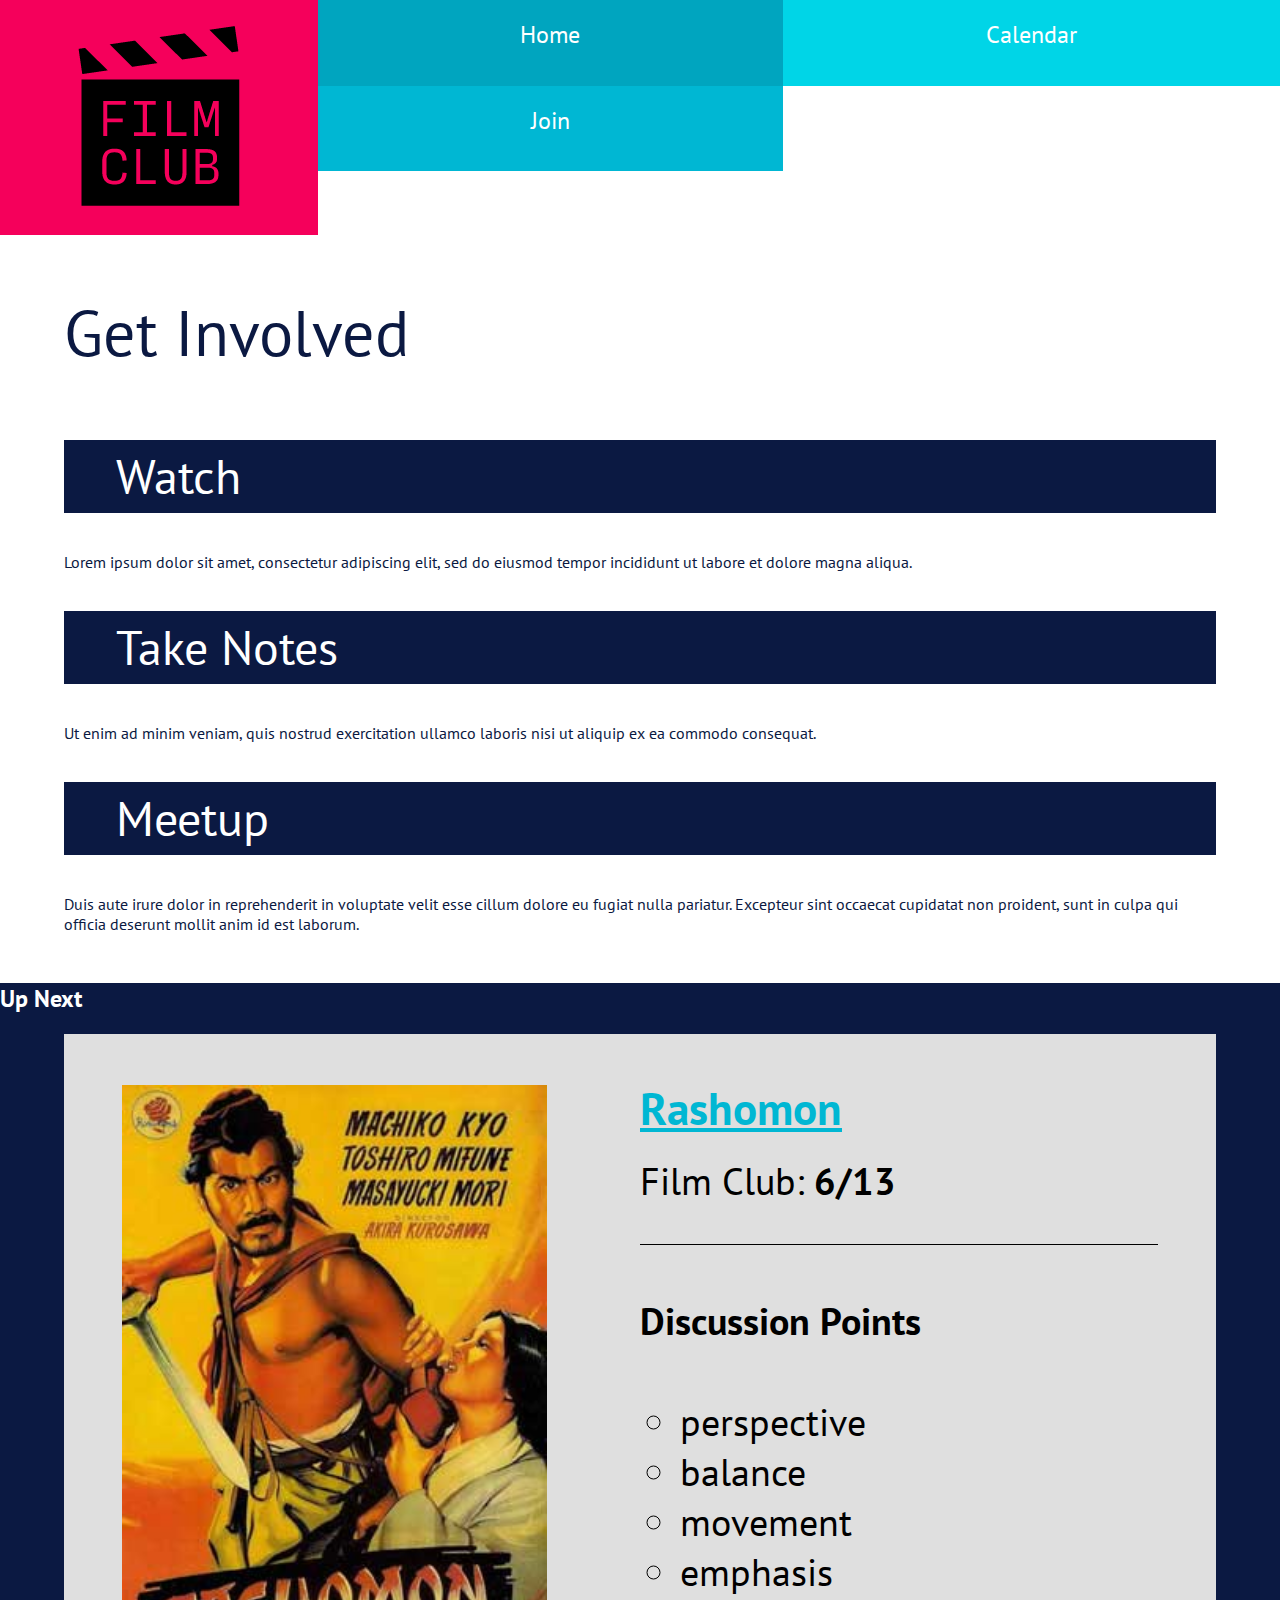
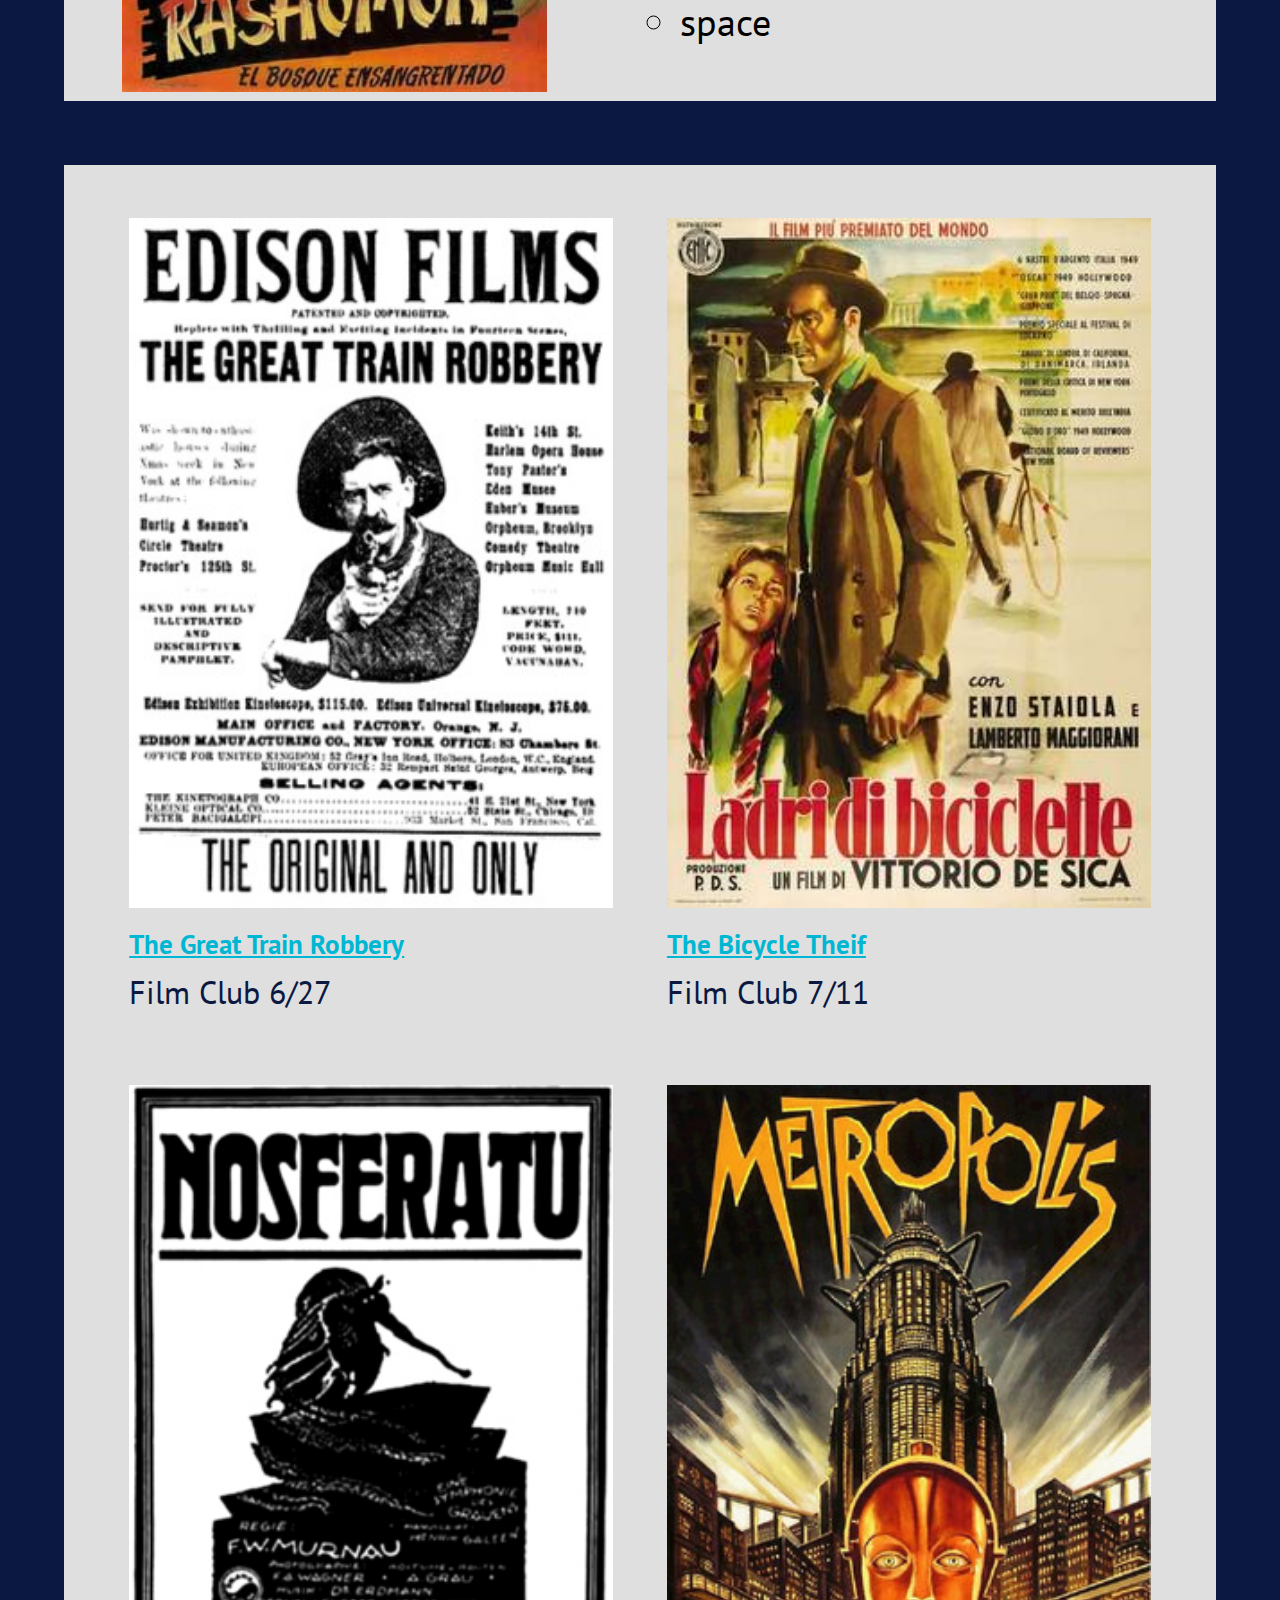
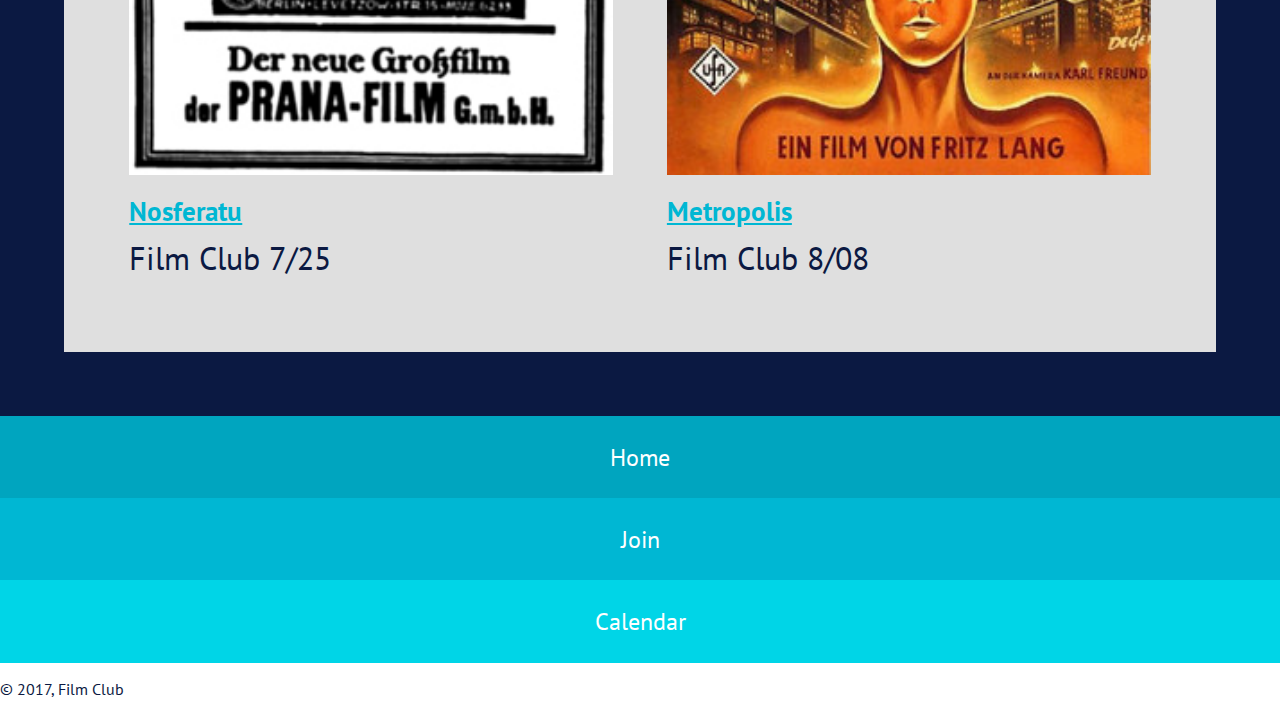
==== index.html @ 05b3afa8 "Mobile home page html and style" ====
<!DOCTYPE html>
<html>
<head>
  <link rel="stylesheet" href="css/main.css">
  <link href="https://fonts.googleapis.com/css?family=PT+Sans:400,700" rel="stylesheet">
  <meta charset="utf-8">
  <title>Film Club</title>
</head>

<body>
  <nav class="nav-bar-top">
    <div class="logo">
      <img src="images/filmclub.png" alt="film club logo">
    </div>
    <div class="nav-bar-links">
      <div class="nav-bar-links-home">
        <a href="index.html">Home</a>
      </div>
      <div class="nav-bar-links-calendar">
        <a href="join/index.html">Join</a>
      </div>
      <div class="nav-bar-links-join">
        <a href="calendar/index.html">Calendar</a>
      </div>
    </div>
  </nav>
  <article class="main-info">
    <h1>Get Involved</h1>
    <div class="sub-header">
      <h2>Watch</h2>
    </div>
    <div class="sub-header-info">
      <p>Lorem ipsum dolor sit amet, consectetur adipiscing elit, sed do eiusmod tempor incididunt ut labore et dolore magna aliqua.</p>
    </div>
    <div class="sub-header">
      <h2>Take Notes</h2>
    </div>
    <div class="sub-header-info">
      <p>Ut enim ad minim veniam, quis nostrud exercitation ullamco laboris nisi ut aliquip ex ea commodo consequat.</p>
    </div>
    <div class="sub-header">
      <h2>Meetup</h2>
    </div>
    <div class="sub-header-info">
      <p>Duis aute irure dolor in reprehenderit in voluptate velit esse cillum dolore eu fugiat nulla pariatur. Excepteur sint occaecat cupidatat non proident, sunt in culpa qui officia deserunt mollit anim id est laborum.</p>
    </div>
  </article>
  <div class="bottom-body">
    <h2>Up Next</h2>
    <div class="film-preview">
      <div class="film-preview-next">
        <div class="film-preview-next-poster">
          <img src="images/rashomon-poster.jpg" alt="Rashomon Poster">
        </div>
        <div class="film-preview-next-info">
          <div class="film-preview-next-link">
            <a href="https://www.youtube.com/watch?v=7QTrx3YNz7A&t=8s"><h3>Rashomon</h3></a>
          </div>
          <div class="film-preview-next-date">
            <p>Film Club: <b>6/13</b></p>
          </div>
          <div class="film-preview-next-discussion">
            <h4>Discussion Points</h4>
            <ul class="film-preview-next-list">
              <li>perspective</li>
              <li>balance</li>
              <li>movement</li>
              <li>emphasis</li>
              <li>space</li>
            </ul>
          </div>
        </div>
      </div>
    </div>
    <div class="film-lineup">
      <div class="film-lineup-train">
        <div class="film-lineup-train-poster">
          <img src="images/great-train-poster.jpg" alt="The Great Train Robber Poster">
        </div>
        <div class="film-lineup-train-preview">
          <a href="https://www.youtube.com/watch?v=zuto7qWrplc"><h5>The Great Train Robbery</h5></a>
        </div>
        <div class="film-lineup-train-date">
          <p>Film Club <b>6/27</b></p>
        </div>
      </div>

      <div class="film-lineup-bicycle">
        <div class="film-lineup-bicycle-poster">
          <img src="images/bicycle-thief-poster.jpg" alt="The Bicycle Thief Poster">
        </div>
        <div class="film-lineup-bicycle-preview">
          <a href="https://www.youtube.com/watch?v=H3jnzXX9mXs"><h5>The Bicycle Theif</h5></a>
        </div>
        <div class="film-lineup-bicycle-date">
          <p>Film Club <b>7/11</b></p>
        </div>
      </div>

      <div class="film-lineup-nos">
        <div class="film-lineup-nos-poster">
          <img src="images/nosferatu-poster.jpg" alt="Nosferatu Poster">
        </div>
        <div class="film-lineup-nos-preview">
          <a href="https://www.youtube.com/watch?v=FC6jFoYm3xs"><h5>Nosferatu</h5></a>
        </div>
        <div class="film-lineup-nos-date">
          <p>Film Club <b>7/25</b></p>
        </div>
      </div>

      <div class="film-lineup-metro">
        <div class="film-lineup-metro-poster">
          <img src="images/metropolis-poster.jpg" alt="Metropolis Poster">
        </div>
        <div class="film-lineup-metro-preview">
          <a href="https://www.youtube.com/watch?v=Q0NzALRJifI"><h5>Metropolis</h5></a>
        </div>
        <div class="film-lineup-metro-date">
          <p>Film Club <b>8/08</b></p>
        </div>

      </div>
    </div>

    <nav class="nav-bar-bot">
    <div class="nav-bar-links">
      <div class="nav-bar-links-home">
        <a href="index.html">Home</a>
      </div>
      <div class="nav-bar-links-calendar">
        <a href="join/index.html">Join</a>
      </div>
      <div class="nav-bar-links-join">
        <a href="calendar/index.html">Calendar</a>
      </div>
    </div>
  </nav>
  </div>
  <footer>
    <p>© 2017, Film Club</p>
  </footer>
</body>

</html>
---- css/main.css ----
body{
  font-family: 'PT Sans', sans-serif;
  margin:0px;
  padding:0px;
  color:#0B1942;
}

a:link{
  color:#00B7D3;
}

/*Nav bar styling*/

.nav-bar-top{
  display: flex;
  flex-direction: row;
  flex-wrap: nowrap;
}
.logo{
  flex-basis:33%;
  background-color: #F5005B;
  text-align: center;
  padding:2% 0%;
}

.nav-bar-links{
  display: flex;
  flex-direction: column;
  flex-wrap: wrap;
  width: 100%;
  text-align: center;
}

.nav-bar-links a{
  color: white;
  text-decoration: none;
  font-size: 1.5em;
}

.nav-bar-links-home{
  background-color: #00A5BF;
  flex-basis: 20%;
  padding: 2% 0%;
}

.nav-bar-links-calendar{
  background-color: #00B7D3;
  flex-basis: 20%;
  padding: 2% 0%;
}

.nav-bar-links-join{
  background: #00D5E7;
  flex-basis: 20%;
  padding: 2% 0%;
}

/*Home page - Main info*/

.main-info{
  display: flex;
  flex-direction: column;
  padding:1% 5%;

}
.main-info h1{
  font-size: 4em;
  font-weight: 200;
  margin: 3%, 0%;
}

.main-info h2{
  font-weight: 200;
  font-size: 3em;
  margin:0.5%;
}

.sub-header{
  color:white;
  background-color: #0B1942;
  padding: 0%, 0%, 0%, 4%;
  padding-left: 4%;
  margin: 2% 0%;
}
.bottom-body{
  background-color: #0B1942;
  color:white;
}


.film-preview{
  margin: 0% 5%;
  color:black;
  font-size: 2em;
}

.film-preview-next{
  display: flex;
  flex-direction: row;
  flex-wrap: nowrap;
  padding: 0% 5%;
  background-color: #DFDFDF;
  justify-content: space-between;
}

.film-preview-next-poster{
  /*flex-basis:40%;*/
  flex:1;
  padding-top:5%;
}

.film-preview-next-poster img{
  width: 82%;
}

.film-preview-next-info{
  flex:1;
  font-size: 1.2em;
}

.film-preview-next-link{
  margin-bottom:-5%;
}

.film-preview-next-date{
  border-bottom: 1px solid black;
}

.film-preview-next-list{
  list-style-type: circle;
}

.film-lineup{
  display: flex;
  flex-wrap: wrap;
  padding: 0% 3%;
  margin: 5%;
  background-color: #DFDFDF;
  justify-content: space-around;
  color:#0B1942;
  font-size:203%;
  font-weight: 200;
}

.film-lineup-train{
  flex-basis:45%;
  max-width: 100%;
  padding-top: 5%;
}

.film-lineup-bicycle{
  flex-basis:45%;
  padding-top: 5%;
}

.film-lineup-nos{
  flex-basis: 45%;
}

.film-lineup-metro{
  flex-basis:45%;
}

.film-lineup-train-preview h5{
  margin:2% 0%;
}

.film-lineup-train-date p{
  margin: 2% 0% 15% 0%;
}

.film-lineup-bicycle-preview h5{
  margin: 2% 0%;
}

.film-lineup-bicycle-date p{
  margin: 2% 0% 15% 0%;
}

.film-lineup-nos-preview h5{
  margin: 2% 0%;
}

.film-lineup-nos-date p{
margin: 2% 0% 15% 0%;
}

.film-lineup-metro-preview h5{
  margin: 2% 0%;
}
.film-lineup-metro-date p{
  margin: 2% 0% 15% 0%;
}

.film-lineup-train-poster img{
  width:100%;
}

.film-lineup-bicycle-poster img{
  width:100%;
}

.film-lineup-nos-poster img{
  width:100%;
}

.film-lineup-metro-poster img{
  width:100%;
}
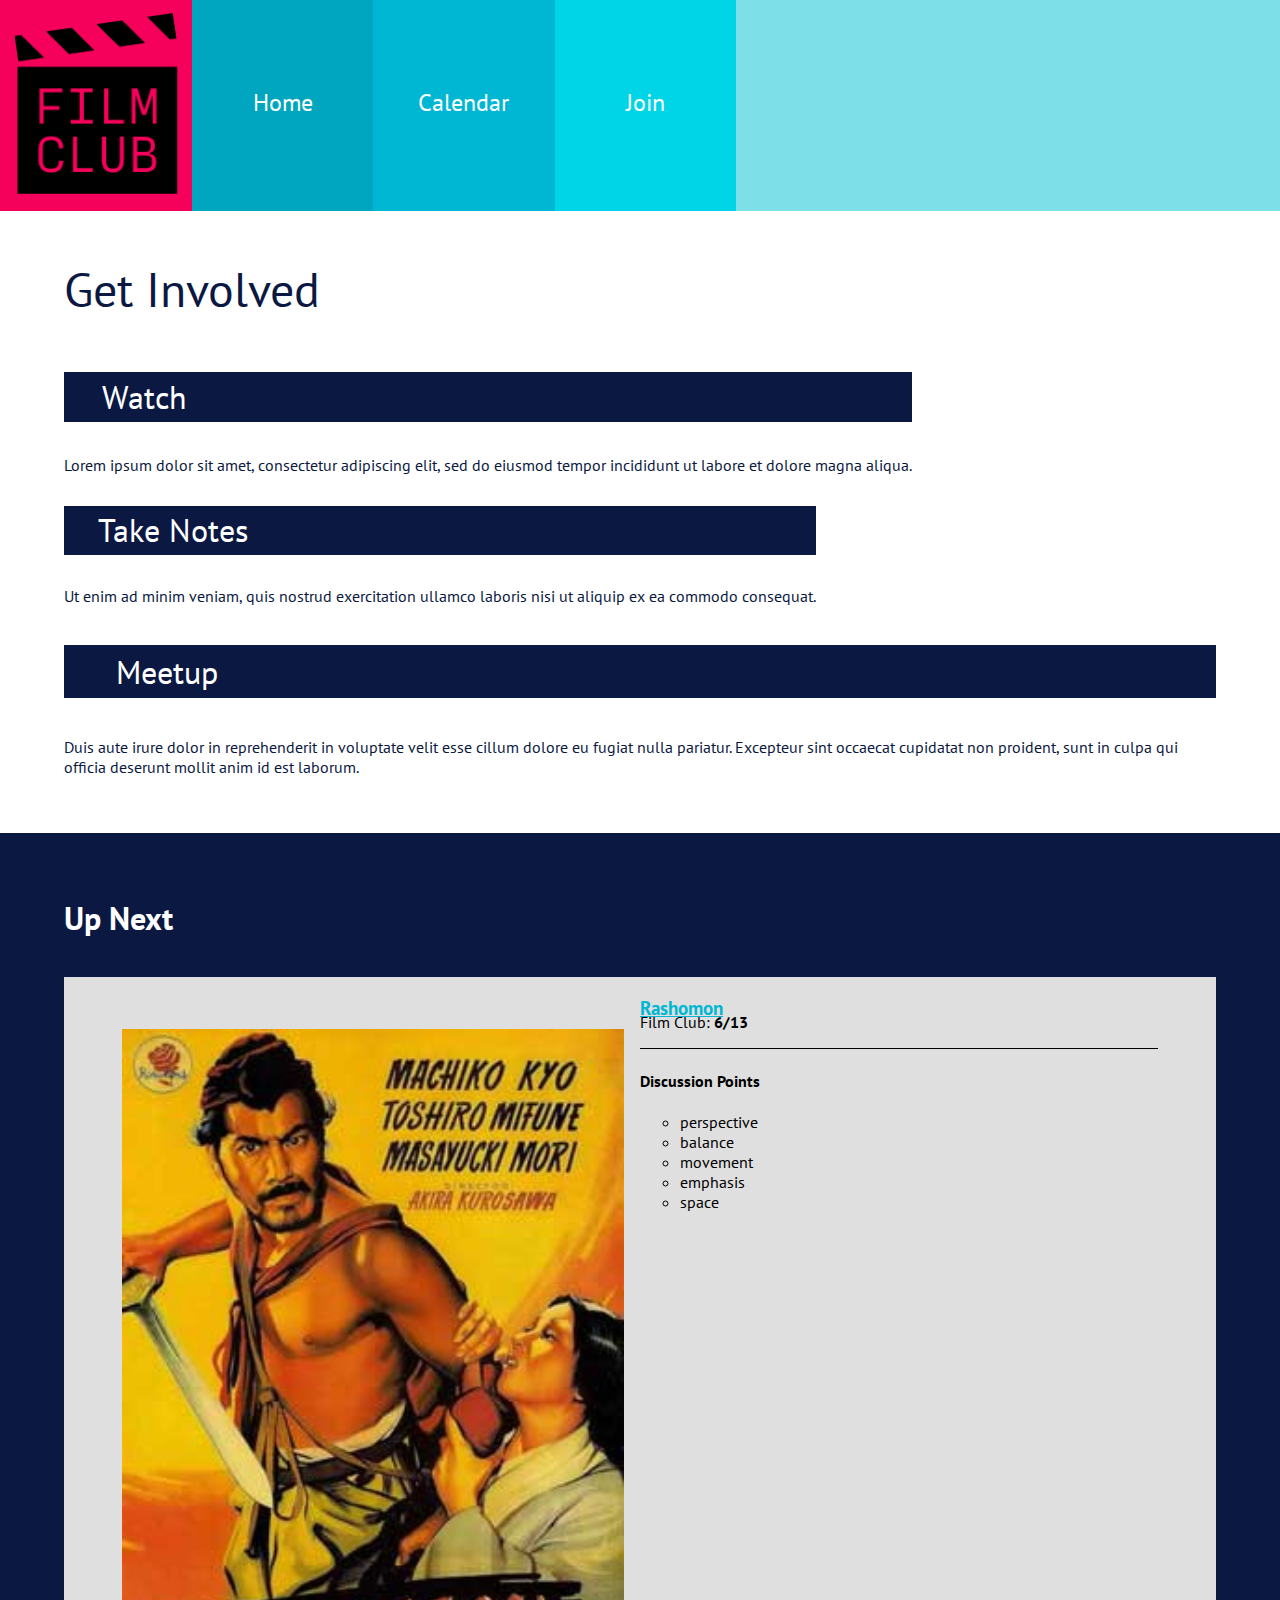
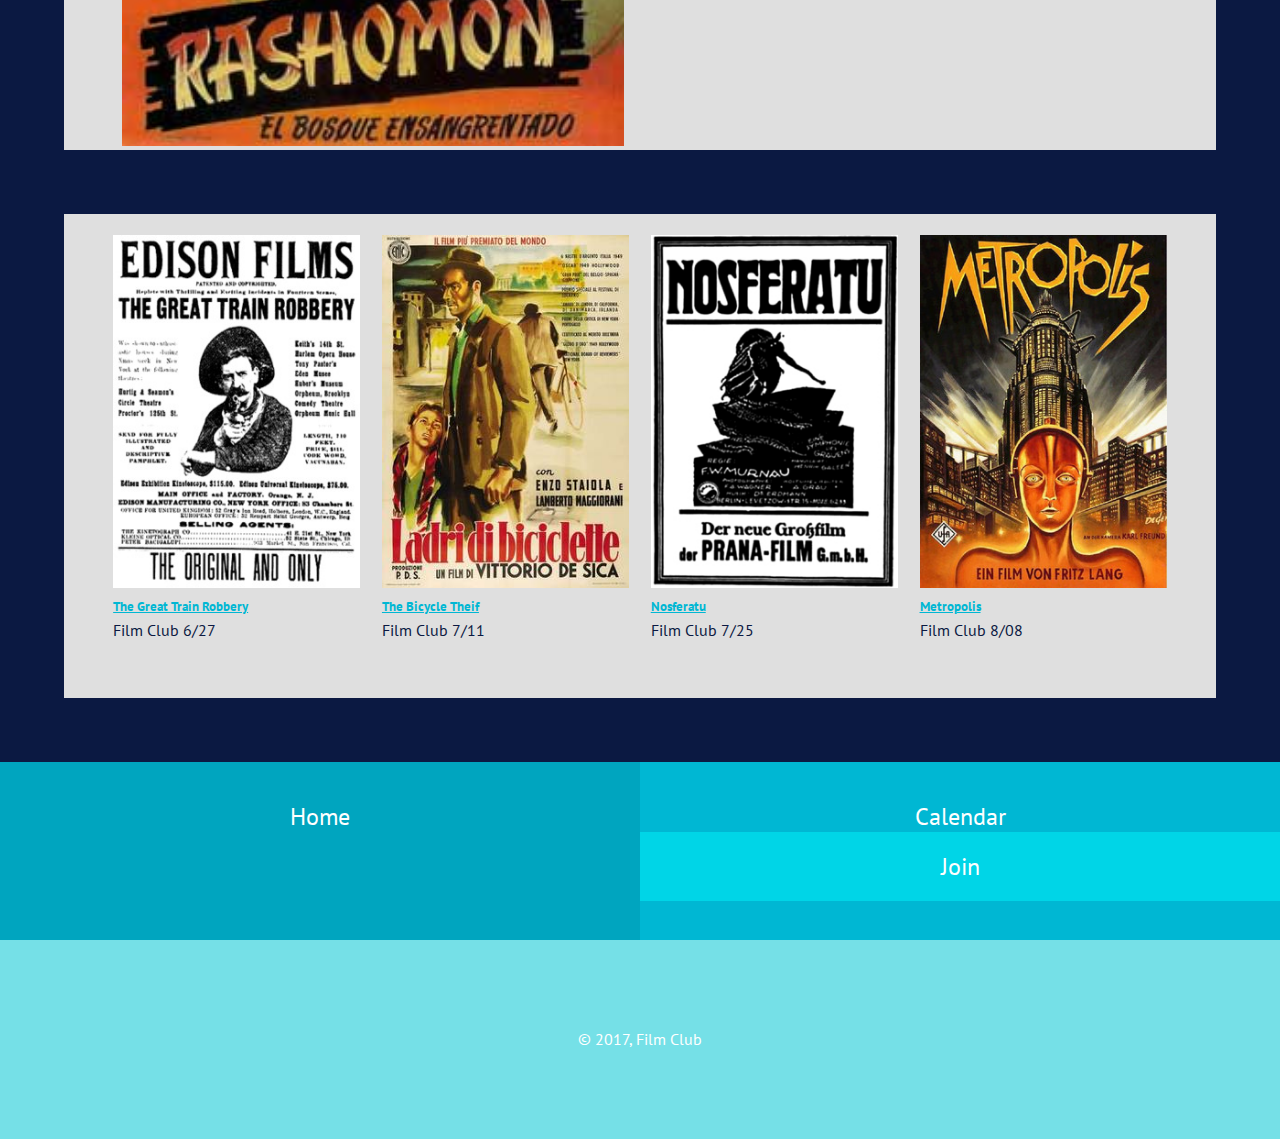
==== commit 6c63297a: "home page updated for table 90% done" ====
--- a/index.html
+++ b/index.html
@@ -1,9 +1,11 @@
 <!DOCTYPE html>
 <html>
+
 <head>
   <link rel="stylesheet" href="css/main.css">
   <link href="https://fonts.googleapis.com/css?family=PT+Sans:400,700" rel="stylesheet">
   <meta charset="utf-8">
+  <meta name="viewport" content="width=device-width, initial-scale=1">
   <title>Film Club</title>
 </head>
 
@@ -16,33 +18,42 @@
       <div class="nav-bar-links-home">
         <a href="index.html">Home</a>
       </div>
+      <div class="nav-bar-links-join">
+        <a href="calendar/index.html">Calendar</a>
+      </div>
       <div class="nav-bar-links-calendar">
         <a href="join/index.html">Join</a>
       </div>
-      <div class="nav-bar-links-join">
-        <a href="calendar/index.html">Calendar</a>
+      <div class="nav-bar-links-empty">
+        <p></p>
       </div>
     </div>
   </nav>
   <article class="main-info">
     <h1>Get Involved</h1>
-    <div class="sub-header">
-      <h2>Watch</h2>
+    <div class="main-info-box">
+      <div class="sub-header">
+        <h2>Watch</h2>
+      </div>
+      <div class="sub-header-info">
+        <p>Lorem ipsum dolor sit amet, consectetur adipiscing elit, sed do eiusmod tempor incididunt ut labore et dolore magna aliqua.</p>
+      </div>
     </div>
-    <div class="sub-header-info">
-      <p>Lorem ipsum dolor sit amet, consectetur adipiscing elit, sed do eiusmod tempor incididunt ut labore et dolore magna aliqua.</p>
+    <div class="main-info-box">
+      <div class="sub-header">
+        <h2>Take Notes</h2>
+      </div>
+      <div class="sub-header-info">
+        <p>Ut enim ad minim veniam, quis nostrud exercitation ullamco laboris nisi ut aliquip ex ea commodo consequat.</p>
+      </div>
     </div>
-    <div class="sub-header">
-      <h2>Take Notes</h2>
-    </div>
-    <div class="sub-header-info">
-      <p>Ut enim ad minim veniam, quis nostrud exercitation ullamco laboris nisi ut aliquip ex ea commodo consequat.</p>
-    </div>
-    <div class="sub-header">
-      <h2>Meetup</h2>
-    </div>
-    <div class="sub-header-info">
-      <p>Duis aute irure dolor in reprehenderit in voluptate velit esse cillum dolore eu fugiat nulla pariatur. Excepteur sint occaecat cupidatat non proident, sunt in culpa qui officia deserunt mollit anim id est laborum.</p>
+    <div class="main-info-box">
+      <div class="sub-header">
+        <h2>Meetup</h2>
+      </div>
+      <div class="sub-header-info">
+        <p>Duis aute irure dolor in reprehenderit in voluptate velit esse cillum dolore eu fugiat nulla pariatur. Excepteur sint occaecat cupidatat non proident, sunt in culpa qui officia deserunt mollit anim id est laborum.</p>
+      </div>
     </div>
   </article>
   <div class="bottom-body">
@@ -122,20 +133,20 @@
 
       </div>
     </div>
+    <nav class="nav-bar-bot">
+      <div class="nav-bar-links">
+        <div class="nav-bar-links-home">
+          <a href="index.html">Home</a>
+        </div>
+        <div class="nav-bar-links-join">
+          <a href="calendar/index.html">Calendar</a>
+          <div class="nav-bar-links-calendar">
+            <a href="join/index.html">Join</a>
+          </div>
 
-    <nav class="nav-bar-bot">
-    <div class="nav-bar-links">
-      <div class="nav-bar-links-home">
-        <a href="index.html">Home</a>
+        </div>
       </div>
-      <div class="nav-bar-links-calendar">
-        <a href="join/index.html">Join</a>
-      </div>
-      <div class="nav-bar-links-join">
-        <a href="calendar/index.html">Calendar</a>
-      </div>
-    </div>
-  </nav>
+    </nav>
   </div>
   <footer>
     <p>© 2017, Film Club</p>
--- a/css/main.css
+++ b/css/main.css
@@ -3,207 +3,328 @@
   margin:0px;
   padding:0px;
   color:#0B1942;
+  font-size: 16px;
 }
 
 a:link{
   color:#00B7D3;
 }
-
-/*Nav bar styling*/
-
-.nav-bar-top{
-  display: flex;
-  flex-direction: row;
-  flex-wrap: nowrap;
+  /*Nav bar styling*/
+
+
+  .nav-bar-top{
+    display: flex;
+    flex-direction: row;
+    flex-wrap: nowrap;
+    width: 100%;
+  }
+
+  .logo{
+    flex-basis:33%;
+    background-color: #F5005B;
+    text-align: center;
+    padding:2% 0%;
+  }
+
+  .nav-bar-links{
+    display: flex;
+    flex-direction: column;
+    flex-wrap: wrap;
+    width: 100%;
+    text-align: center;
+    align-content: center;
+
+  }
+
+  .nav-bar-links a{
+    color: white;
+    text-decoration: none;
+    font-size: 1.5rem;
+  }
+
+  .nav-bar-links-home{
+    background-color: #00A5BF;
+    flex:1;
+    padding-top:8%;
+  }
+
+  .nav-bar-links-join{
+    background-color: #00B7D3;
+    flex:1;
+    padding-top:8%;
+  }
+
+  .nav-bar-links-calendar{
+    background: #00D5E7;
+    flex:1;
+    padding-top:8%;
+  }
+  .nav-bar-links-empty{
+    flex-basis: 0%;
+  }
+
+  /*Home page - Main info*/
+
+  .main-info{
+    display: flex;
+    flex-direction: column;
+    padding:1% 5%;
+
+  }
+  .main-info h1{
+    font-size: 3rem;
+    font-weight: 200;
+    margin: 3% 0%;
+  }
+
+  .main-info h2{
+    font-weight: 200;
+    font-size: 2rem;
+    margin:0.5%;
+  }
+
+  .sub-header{
+    color:white;
+    background-color: #0B1942;
+    padding: 0%, 0%, 0%, 4%;
+    padding-left: 4%;
+    margin: 2% 0%;
+  }
+
+  .bottom-body{
+    background-color: #0B1942;
+    color:white;
+    /*padding: 0.25% 0% 5% 2%;*/
+  }
+
+  .bottom-body h2{
+    font-size: 2rem;
+    padding-top:5%;
+    padding-bottom:0%;
+    margin-bottom: 3%;
+    padding-left: 2%;
+    margin-left: 3%;
+  }
+
+  .film-preview{
+    margin: 0% 5%;
+    color:black;
+    font-size: 1rem;
+  }
+
+  .film-preview-next{
+    display: flex;
+    flex-direction: row;
+    flex-wrap: nowrap;
+    padding: 0% 5%;
+    background-color: #DFDFDF;
+    justify-content: space-between;
+  }
+
+  .film-preview-next-poster{
+    /*flex-basis:40%;*/
+    flex:1;
+    padding-top:5%;
+  }
+
+  .film-preview-next-poster img{
+    width: 97%;
+  }
+
+  .film-preview-next-info{
+    flex:1;
+    font-size: 1rem;
+  }
+
+  .film-preview-next-link{
+    margin-bottom:-5%;
+  }
+
+  .film-preview-next-date{
+    border-bottom: 1px solid black;
+  }
+
+  .film-preview-next-list{
+    list-style-type: circle;
+  }
+
+  .film-lineup{
+    display: flex;
+    flex-wrap: wrap;
+    padding: 0% 3%;
+    margin: 5%;
+    background-color: #DFDFDF;
+    justify-content: space-around;
+    color:#0B1942;
+    font-size:1rem;
+    font-weight: 200;
+  }
+
+  .film-lineup-train{
+    flex-basis:45%;
+    max-width: 100%;
+    padding-top: 5%;
+  }
+
+  .film-lineup-bicycle{
+    flex-basis:45%;
+    padding-top: 5%;
+  }
+
+  .film-lineup-nos{
+    flex-basis: 45%;
+  }
+
+  .film-lineup-metro{
+    flex-basis:45%;
+  }
+
+  .film-lineup-train-preview h5{
+    margin:2% 0%;
+  }
+
+  .film-lineup-train-date p{
+    margin: 2% 0% 15% 0%;
+  }
+
+  .film-lineup-bicycle-preview h5{
+    margin: 2% 0%;
+  }
+
+  .film-lineup-bicycle-date p{
+    margin: 2% 0% 15% 0%;
+  }
+
+  .film-lineup-nos-preview h5{
+    margin: 2% 0%;
+  }
+
+  .film-lineup-nos-date p{
+  margin: 2% 0% 15% 0%;
+  }
+
+  .film-lineup-metro-preview h5{
+    margin: 2% 0%;
+  }
+
+  .film-lineup-metro-date p{
+    margin: 2% 0% 15% 0%;
+  }
+
+  .film-lineup-train-poster img{
+    width:100%;
+  }
+
+  .film-lineup-bicycle-poster img{
+    width:100%;
+  }
+
+  .film-lineup-nos-poster img{
+    width:100%;
+  }
+
+  .film-lineup-metro-poster img{
+    width:100%;
+  }
+
+  .nav-bar-bot .nav-bar-links .nav-bar-links-home{
+    padding:3% 0%;
+  }
+
+  .nav-bar-bot .nav-bar-links .nav-bar-links-join{
+  padding: 3% 0%;
+  }
+
+  .nav-bar-bot .nav-bar-links .nav-bar-links-calendar{
+  padding: 3% 0%;
+  }
+
+  footer{
+    text-align: center;
+    color: #FFFFFF;
+    background-color: #75E0E7;
+    margin:0px;
+  }
+
+  footer p{
+    margin:0px;
+    padding:7% 0%;
+    text-align: center;
+    color: #FFFFFF;
+    font-size: 1rem;
+  }
+
+/*Tablet styling*/
+
+@media ( min-width: 545px ) {
+  .nav-bar-links{
+    flex-direction: row;
+    flex-basis: 35%;
+    flex-wrap: nowrap;
+  }
+
+  .logo{
+    text-align: center;
+    padding:1% 0%;
+    flex-basis: 15%;
+  }
+  .logo img{
+    width: 85%;
+  }
+
+  .nav-bar-links{
+    flex:1;
+  }
+
+  .nav-bar-links-home{
+  flex-basis:10%;
+  }
+
+  .nav-bar-links-join{
+  flex-basis:10%;
+  }
+
+  .nav-bar-links-calendar{
+    flex-basis:10%;
+  }
+  .nav-bar-links-empty{
+    background-color: #7DDFE8;
+    flex-basis: 50%;
+  }
+
+  .main-info{
+      flex-direction: row;
+      flex-wrap: wrap;
+  }
+
+  .main-info h1{
+    flex-basis: 100%;
+  }
+
+  .main-info-box{
+    display: flex;
+    flex-direction: column;
+  }
+
+  .film-lineup{
+    flex-wrap: nowrap;
+  }
+
+  .film-lineup-train{
+    padding:2% 1%;
+  }
+
+  .film-lineup-bicycle{
+    padding:2% 1%;
+  }
+
+  .film-lineup-nos{
+    padding:2% 1%;
+  }
+
+  .film-lineup-metro{
+    padding:2% 1%;
+  }
+
+
 }
-.logo{
-  flex-basis:33%;
-  background-color: #F5005B;
-  text-align: center;
-  padding:2% 0%;
-}
-
-.nav-bar-links{
-  display: flex;
-  flex-direction: column;
-  flex-wrap: wrap;
-  width: 100%;
-  text-align: center;
-}
-
-.nav-bar-links a{
-  color: white;
-  text-decoration: none;
-  font-size: 1.5em;
-}
-
-.nav-bar-links-home{
-  background-color: #00A5BF;
-  flex-basis: 20%;
-  padding: 2% 0%;
-}
-
-.nav-bar-links-calendar{
-  background-color: #00B7D3;
-  flex-basis: 20%;
-  padding: 2% 0%;
-}
-
-.nav-bar-links-join{
-  background: #00D5E7;
-  flex-basis: 20%;
-  padding: 2% 0%;
-}
-
-/*Home page - Main info*/
-
-.main-info{
-  display: flex;
-  flex-direction: column;
-  padding:1% 5%;
-
-}
-.main-info h1{
-  font-size: 4em;
-  font-weight: 200;
-  margin: 3%, 0%;
-}
-
-.main-info h2{
-  font-weight: 200;
-  font-size: 3em;
-  margin:0.5%;
-}
-
-.sub-header{
-  color:white;
-  background-color: #0B1942;
-  padding: 0%, 0%, 0%, 4%;
-  padding-left: 4%;
-  margin: 2% 0%;
-}
-.bottom-body{
-  background-color: #0B1942;
-  color:white;
-}
-
-
-.film-preview{
-  margin: 0% 5%;
-  color:black;
-  font-size: 2em;
-}
-
-.film-preview-next{
-  display: flex;
-  flex-direction: row;
-  flex-wrap: nowrap;
-  padding: 0% 5%;
-  background-color: #DFDFDF;
-  justify-content: space-between;
-}
-
-.film-preview-next-poster{
-  /*flex-basis:40%;*/
-  flex:1;
-  padding-top:5%;
-}
-
-.film-preview-next-poster img{
-  width: 82%;
-}
-
-.film-preview-next-info{
-  flex:1;
-  font-size: 1.2em;
-}
-
-.film-preview-next-link{
-  margin-bottom:-5%;
-}
-
-.film-preview-next-date{
-  border-bottom: 1px solid black;
-}
-
-.film-preview-next-list{
-  list-style-type: circle;
-}
-
-.film-lineup{
-  display: flex;
-  flex-wrap: wrap;
-  padding: 0% 3%;
-  margin: 5%;
-  background-color: #DFDFDF;
-  justify-content: space-around;
-  color:#0B1942;
-  font-size:203%;
-  font-weight: 200;
-}
-
-.film-lineup-train{
-  flex-basis:45%;
-  max-width: 100%;
-  padding-top: 5%;
-}
-
-.film-lineup-bicycle{
-  flex-basis:45%;
-  padding-top: 5%;
-}
-
-.film-lineup-nos{
-  flex-basis: 45%;
-}
-
-.film-lineup-metro{
-  flex-basis:45%;
-}
-
-.film-lineup-train-preview h5{
-  margin:2% 0%;
-}
-
-.film-lineup-train-date p{
-  margin: 2% 0% 15% 0%;
-}
-
-.film-lineup-bicycle-preview h5{
-  margin: 2% 0%;
-}
-
-.film-lineup-bicycle-date p{
-  margin: 2% 0% 15% 0%;
-}
-
-.film-lineup-nos-preview h5{
-  margin: 2% 0%;
-}
-
-.film-lineup-nos-date p{
-margin: 2% 0% 15% 0%;
-}
-
-.film-lineup-metro-preview h5{
-  margin: 2% 0%;
-}
-.film-lineup-metro-date p{
-  margin: 2% 0% 15% 0%;
-}
-
-.film-lineup-train-poster img{
-  width:100%;
-}
-
-.film-lineup-bicycle-poster img{
-  width:100%;
-}
-
-.film-lineup-nos-poster img{
-  width:100%;
-}
-
-.film-lineup-metro-poster img{
-  width:100%;
-}
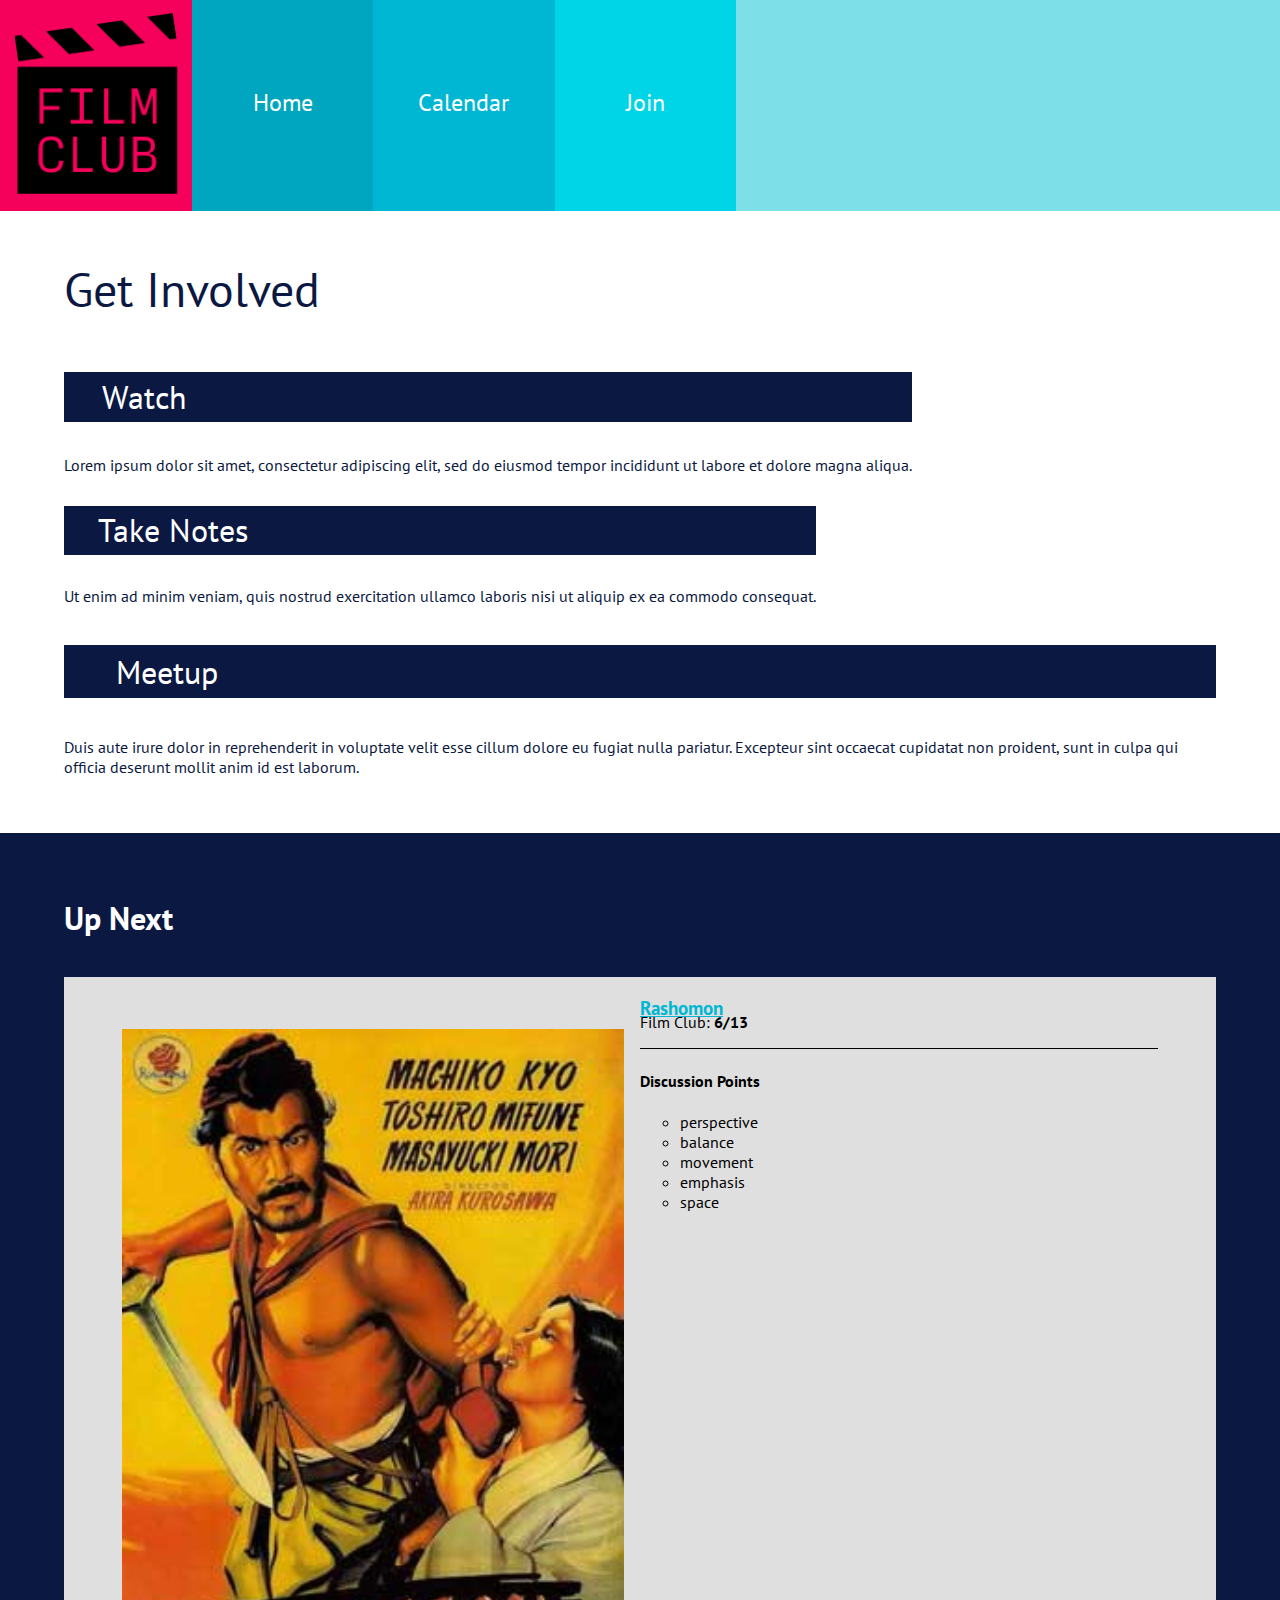
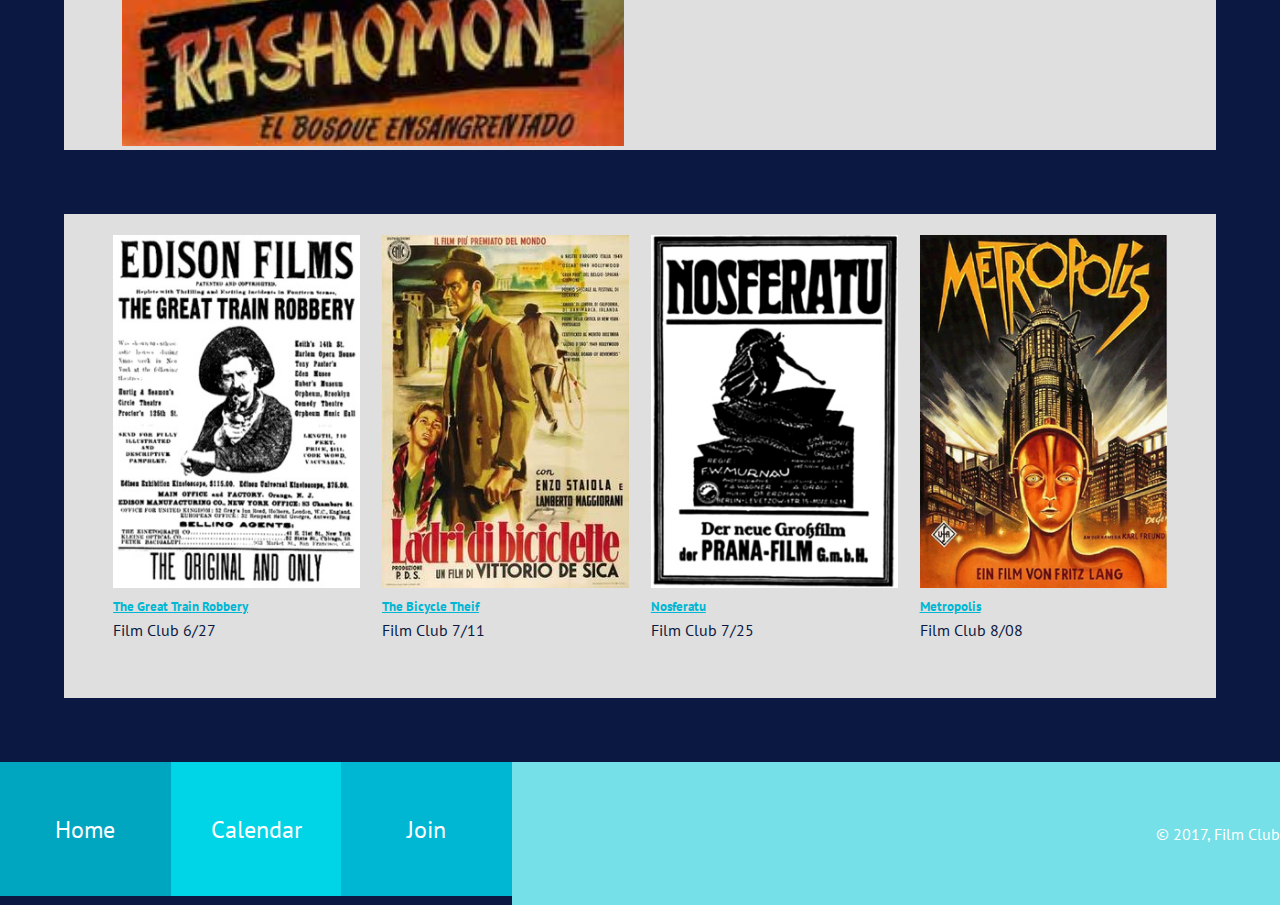
==== commit 51897742: "finished tablet styling for home" ====
--- a/index.html
+++ b/index.html
@@ -133,24 +133,28 @@
 
       </div>
     </div>
-    <nav class="nav-bar-bot">
-      <div class="nav-bar-links">
-        <div class="nav-bar-links-home">
-          <a href="index.html">Home</a>
-        </div>
-        <div class="nav-bar-links-join">
-          <a href="calendar/index.html">Calendar</a>
+    <div class="bottom-footer-all">
+      <nav class="nav-bar-bot">
+        <div class="nav-bar-links">
+          <div class="nav-bar-links-home">
+            <a href="index.html">Home</a>
+          </div>
           <div class="nav-bar-links-calendar">
+            <a href="calendar/index.html">Calendar</a>
+          </div>
+          <div class="nav-bar-links-join">
             <a href="join/index.html">Join</a>
           </div>
 
         </div>
-      </div>
-    </nav>
+
+      </nav>
+
+      <footer>
+        <p>© 2017, Film Club</p>
+      </footer>
+    </div>
   </div>
-  <footer>
-    <p>© 2017, Film Club</p>
-  </footer>
 </body>
 
 </html>
--- a/css/main.css
+++ b/css/main.css
@@ -326,5 +326,39 @@
     padding:2% 1%;
   }
 
-
+  .nav-bar-bot{
+    flex-basis: 40%;
+    padding:0px;
+    margin:0px;
+  }
+
+  .nav-bar-bot .nav-bar-links{
+    flex-wrap: nowrap;
+    flex-direction: row;
+    padding-bottom:0px;
+  }
+
+  .nav-bar-bot .nav-bar-links .nav-bar-links-home{
+    padding: 10% 0%;
+  }
+
+  .nav-bar-bot .nav-bar-links .nav-bar-links-calendar{
+    padding: 10% 0%;
+  }
+
+  .nav-bar-bot .nav-bar-links .nav-bar-links-join{
+    padding: 10% 0%;
+  }
+
+  .bottom-footer-all{
+    display: flex;
+  }
+
+  footer{
+    flex:1;
+  }
+  footer p{
+    text-align: right;
+    padding:8% 0%;
+  }
 }
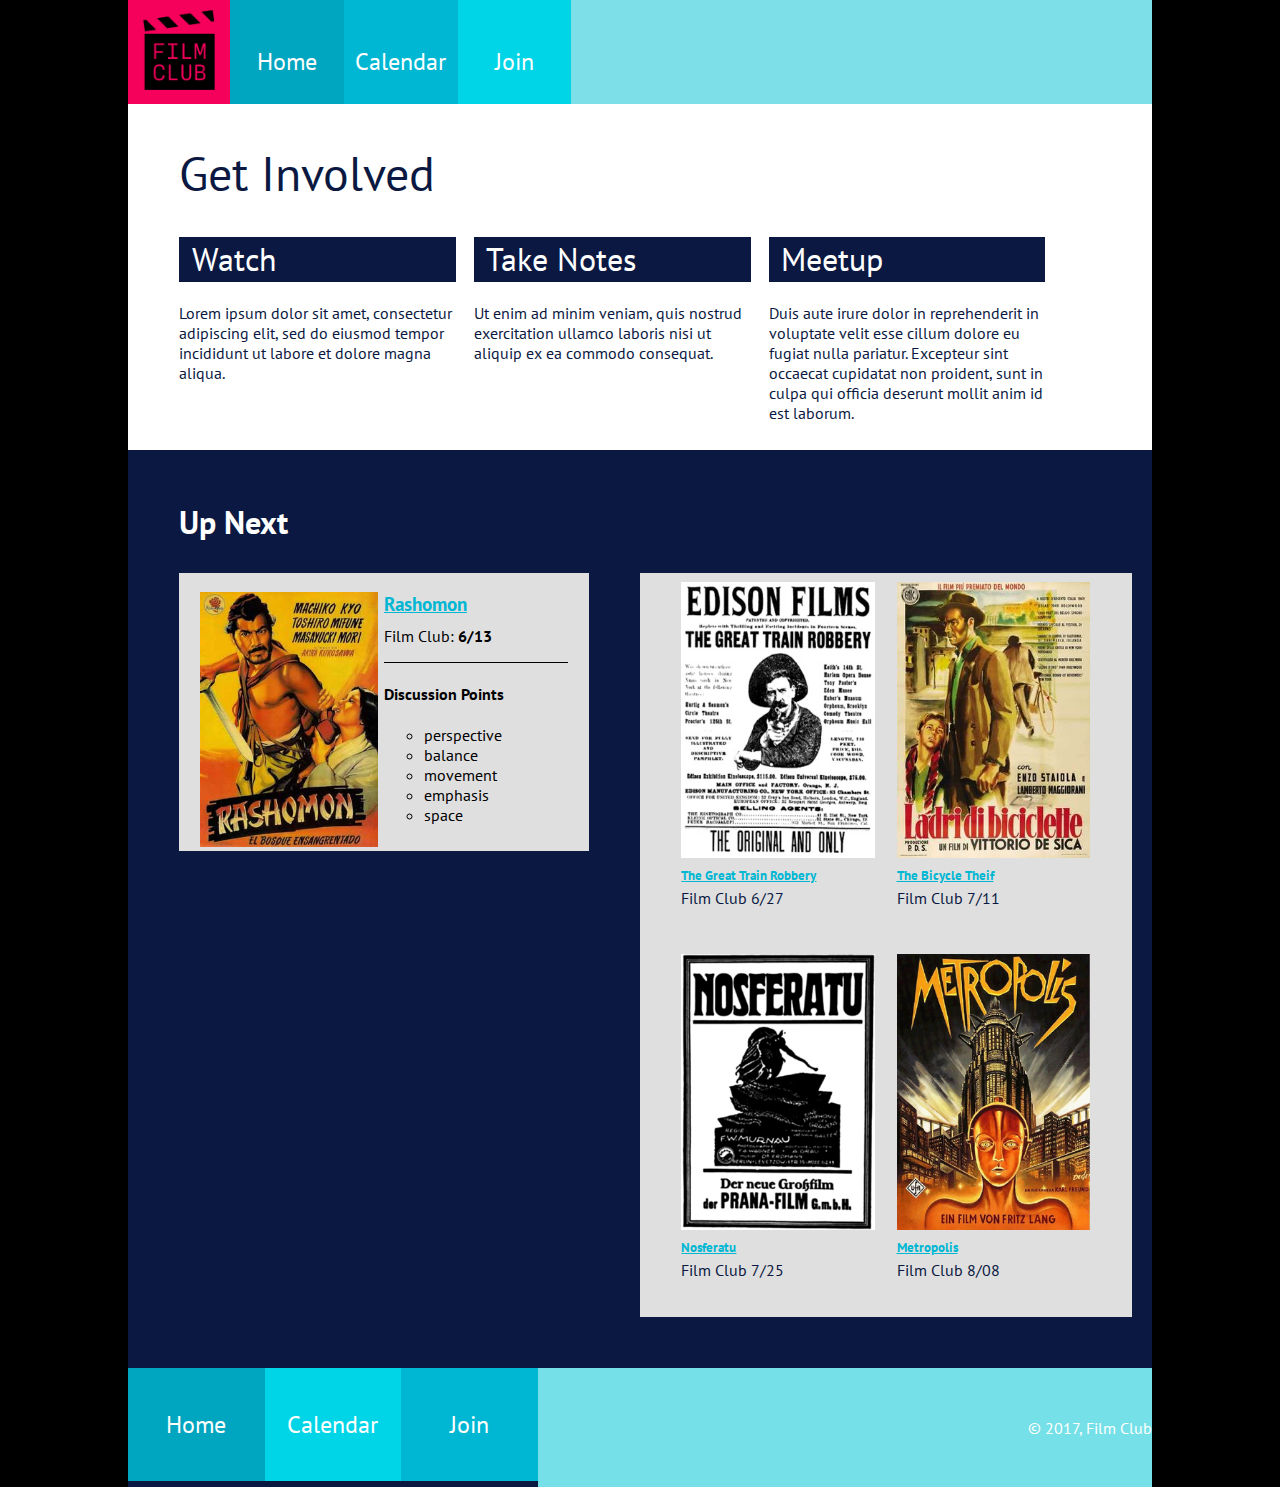
==== commit 7fa93008: "desktop formatting done" ====
--- a/index.html
+++ b/index.html
@@ -10,6 +10,7 @@
 </head>
 
 <body>
+  <div class="top-layer">
   <nav class="nav-bar-top">
     <div class="logo">
       <img src="images/filmclub.png" alt="film club logo">
@@ -58,79 +59,81 @@
   </article>
   <div class="bottom-body">
     <h2>Up Next</h2>
-    <div class="film-preview">
-      <div class="film-preview-next">
-        <div class="film-preview-next-poster">
-          <img src="images/rashomon-poster.jpg" alt="Rashomon Poster">
-        </div>
-        <div class="film-preview-next-info">
-          <div class="film-preview-next-link">
-            <a href="https://www.youtube.com/watch?v=7QTrx3YNz7A&t=8s"><h3>Rashomon</h3></a>
+    <div class="films">
+      <div class="film-preview">
+        <div class="film-preview-next">
+          <div class="film-preview-next-poster">
+            <img src="images/rashomon-poster.jpg" alt="Rashomon Poster">
           </div>
-          <div class="film-preview-next-date">
-            <p>Film Club: <b>6/13</b></p>
-          </div>
-          <div class="film-preview-next-discussion">
-            <h4>Discussion Points</h4>
-            <ul class="film-preview-next-list">
-              <li>perspective</li>
-              <li>balance</li>
-              <li>movement</li>
-              <li>emphasis</li>
-              <li>space</li>
-            </ul>
+          <div class="film-preview-next-info">
+            <div class="film-preview-next-link">
+              <a href="https://www.youtube.com/watch?v=7QTrx3YNz7A&t=8s"><h3>Rashomon</h3></a>
+            </div>
+            <div class="film-preview-next-date">
+              <p>Film Club: <b>6/13</b></p>
+            </div>
+            <div class="film-preview-next-discussion">
+              <h4>Discussion Points</h4>
+              <ul class="film-preview-next-list">
+                <li>perspective</li>
+                <li>balance</li>
+                <li>movement</li>
+                <li>emphasis</li>
+                <li>space</li>
+              </ul>
+            </div>
           </div>
         </div>
       </div>
-    </div>
-    <div class="film-lineup">
-      <div class="film-lineup-train">
-        <div class="film-lineup-train-poster">
-          <img src="images/great-train-poster.jpg" alt="The Great Train Robber Poster">
-        </div>
-        <div class="film-lineup-train-preview">
-          <a href="https://www.youtube.com/watch?v=zuto7qWrplc"><h5>The Great Train Robbery</h5></a>
-        </div>
-        <div class="film-lineup-train-date">
-          <p>Film Club <b>6/27</b></p>
-        </div>
-      </div>
-
-      <div class="film-lineup-bicycle">
-        <div class="film-lineup-bicycle-poster">
-          <img src="images/bicycle-thief-poster.jpg" alt="The Bicycle Thief Poster">
-        </div>
-        <div class="film-lineup-bicycle-preview">
-          <a href="https://www.youtube.com/watch?v=H3jnzXX9mXs"><h5>The Bicycle Theif</h5></a>
-        </div>
-        <div class="film-lineup-bicycle-date">
-          <p>Film Club <b>7/11</b></p>
-        </div>
-      </div>
-
-      <div class="film-lineup-nos">
-        <div class="film-lineup-nos-poster">
-          <img src="images/nosferatu-poster.jpg" alt="Nosferatu Poster">
-        </div>
-        <div class="film-lineup-nos-preview">
-          <a href="https://www.youtube.com/watch?v=FC6jFoYm3xs"><h5>Nosferatu</h5></a>
-        </div>
-        <div class="film-lineup-nos-date">
-          <p>Film Club <b>7/25</b></p>
-        </div>
-      </div>
-
-      <div class="film-lineup-metro">
-        <div class="film-lineup-metro-poster">
-          <img src="images/metropolis-poster.jpg" alt="Metropolis Poster">
-        </div>
-        <div class="film-lineup-metro-preview">
-          <a href="https://www.youtube.com/watch?v=Q0NzALRJifI"><h5>Metropolis</h5></a>
-        </div>
-        <div class="film-lineup-metro-date">
-          <p>Film Club <b>8/08</b></p>
+      <div class="film-lineup">
+        <div class="film-lineup-train">
+          <div class="film-lineup-train-poster">
+            <img src="images/great-train-poster.jpg" alt="The Great Train Robber Poster">
+          </div>
+          <div class="film-lineup-train-preview">
+            <a href="https://www.youtube.com/watch?v=zuto7qWrplc"><h5>The Great Train Robbery</h5></a>
+          </div>
+          <div class="film-lineup-train-date">
+            <p>Film Club <b>6/27</b></p>
+          </div>
         </div>
 
+        <div class="film-lineup-bicycle">
+          <div class="film-lineup-bicycle-poster">
+            <img src="images/bicycle-thief-poster.jpg" alt="The Bicycle Thief Poster">
+          </div>
+          <div class="film-lineup-bicycle-preview">
+            <a href="https://www.youtube.com/watch?v=H3jnzXX9mXs"><h5>The Bicycle Theif</h5></a>
+          </div>
+          <div class="film-lineup-bicycle-date">
+            <p>Film Club <b>7/11</b></p>
+          </div>
+        </div>
+
+        <div class="film-lineup-nos">
+          <div class="film-lineup-nos-poster">
+            <img src="images/nosferatu-poster.jpg" alt="Nosferatu Poster">
+          </div>
+          <div class="film-lineup-nos-preview">
+            <a href="https://www.youtube.com/watch?v=FC6jFoYm3xs"><h5>Nosferatu</h5></a>
+          </div>
+          <div class="film-lineup-nos-date">
+            <p>Film Club <b>7/25</b></p>
+          </div>
+        </div>
+
+        <div class="film-lineup-metro">
+          <div class="film-lineup-metro-poster">
+            <img src="images/metropolis-poster.jpg" alt="Metropolis Poster">
+          </div>
+          <div class="film-lineup-metro-preview">
+            <a href="https://www.youtube.com/watch?v=Q0NzALRJifI"><h5>Metropolis</h5></a>
+          </div>
+          <div class="film-lineup-metro-date">
+            <p>Film Club <b>8/08</b></p>
+          </div>
+
+        </div>
       </div>
     </div>
     <div class="bottom-footer-all">
@@ -155,6 +158,7 @@
       </footer>
     </div>
   </div>
+  </div>
 </body>
 
 </html>
--- a/css/main.css
+++ b/css/main.css
@@ -257,6 +257,13 @@
 /*Tablet styling*/
 
 @media ( min-width: 545px ) {
+  body{
+    margin:0 10%;
+    background-color: black;
+
+  }
+
+
   .nav-bar-links{
     flex-direction: row;
     flex-basis: 35%;
@@ -295,6 +302,7 @@
   .main-info{
       flex-direction: row;
       flex-wrap: wrap;
+      background-color: white;
   }
 
   .main-info h1{
@@ -304,6 +312,8 @@
   .main-info-box{
     display: flex;
     flex-direction: column;
+    flex-basis:30%;
+    margin-right: 2%;
   }
 
   .film-lineup{
@@ -362,3 +372,62 @@
     padding:8% 0%;
   }
 }
+
+@media ( min-width: 769px ) {
+  .nav-bar-links{
+    flex-direction: row;
+    flex-basis: 35%;
+    flex-wrap: nowrap;
+  }
+
+  .logo{
+    text-align: center;
+    padding:1% 0%;
+    flex-basis: 10%;
+  }
+  .logo img{
+    width: 70%;
+  }
+
+  .nav-bar-links{
+    flex:1;
+  }
+
+  .nav-bar-links-home{
+  flex-basis: 8%;
+  padding-top:5%;
+  }
+
+  .nav-bar-links-join{
+  flex-basis: 8%;
+  padding-top:5%;
+  }
+
+  .nav-bar-links-calendar{
+    flex-basis: 8%;
+    padding-top:5%;
+  }
+  .nav-bar-links-empty{
+    background-color: #7DDFE8;
+    flex-basis: 63%;
+  }
+
+  .bottom-body h2{
+    margin-top: 0px;
+  }
+
+  .films{
+    display: flex;
+    flex-wrap: nowrap;
+    justify-content: space-between;
+  }
+  .film-preview{
+    flex-basis:40%;
+  }
+  .film-lineup{
+    flex-wrap: wrap;
+    flex-direction: row;
+    flex:1;
+    margin:0px 2% 5% 0%;
+  }
+}
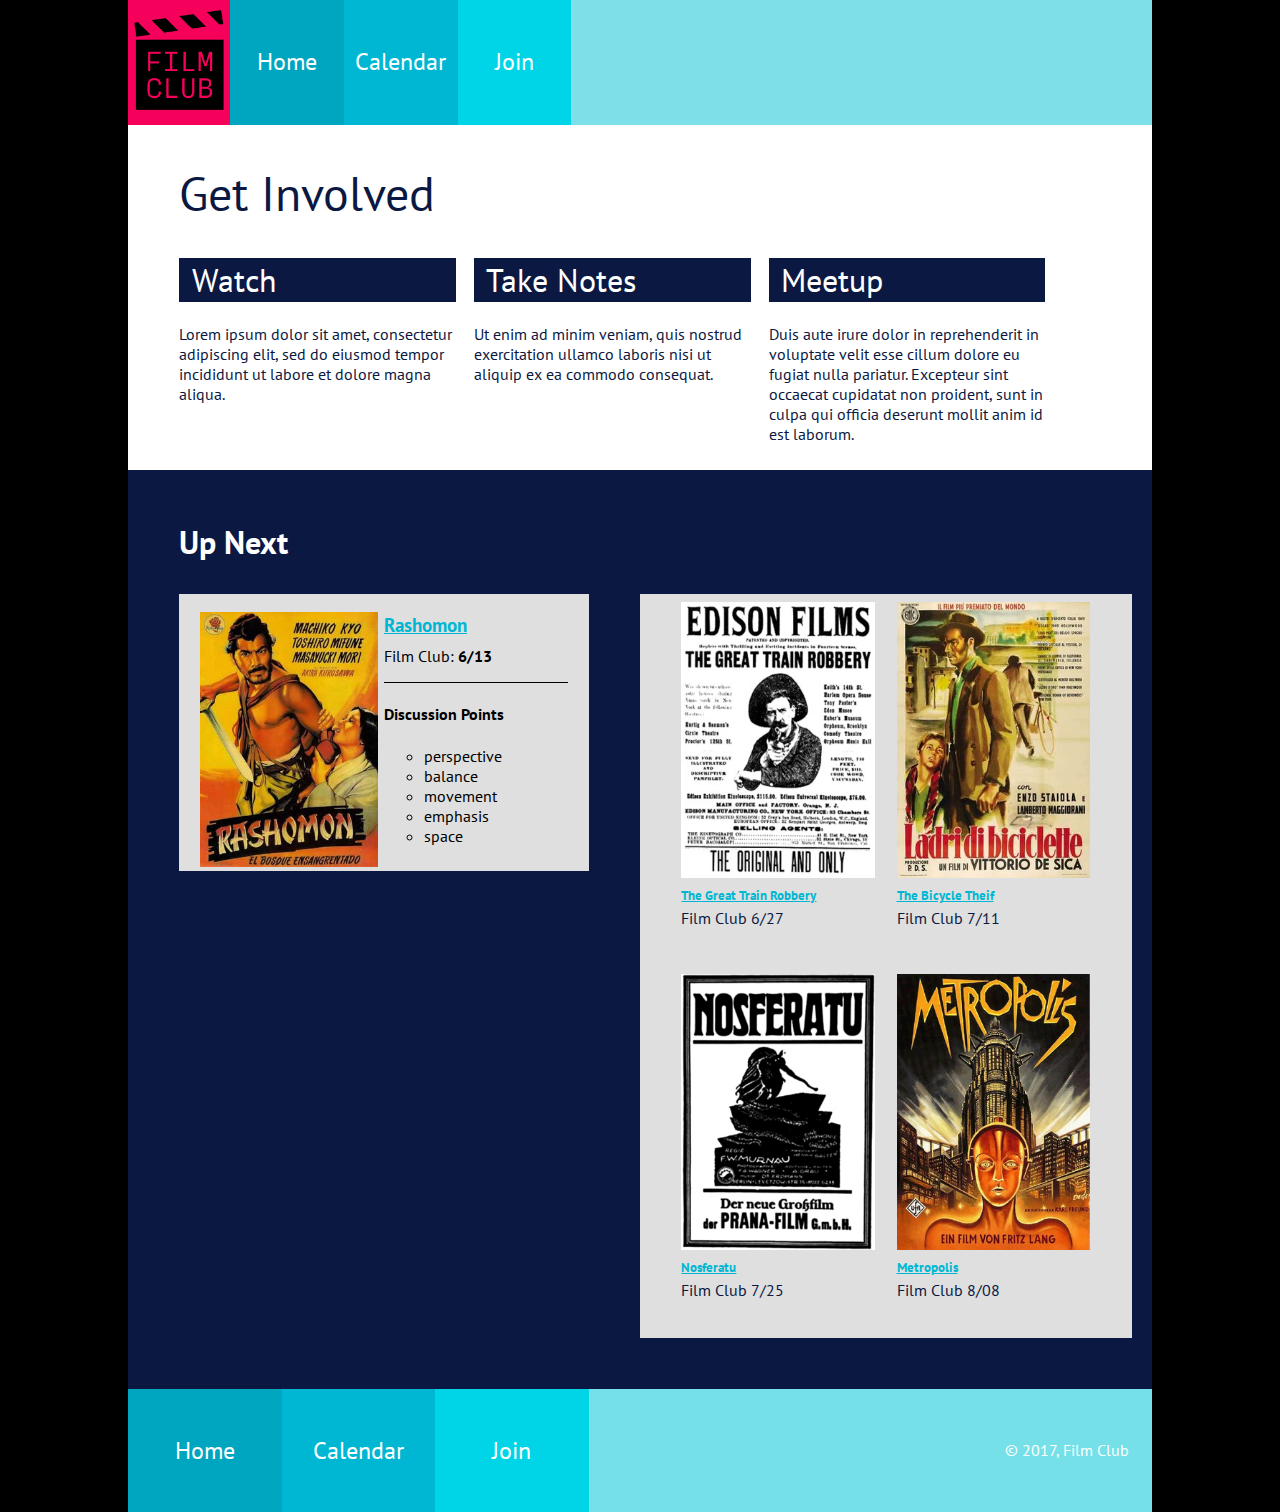
==== commit 571fdda8: "updated link bars to be clickable" ====
--- a/index.html
+++ b/index.html
@@ -11,25 +11,25 @@
 
 <body>
   <div class="top-layer">
-  <nav class="nav-bar-top">
-    <div class="logo">
-      <img src="images/filmclub.png" alt="film club logo">
-    </div>
-    <div class="nav-bar-links">
-      <div class="nav-bar-links-home">
-        <a href="index.html">Home</a>
+    <nav class="nav-bar-top">
+      <div class="logo">
+        <img src="images/filmclub.png" alt="film club logo">
       </div>
-      <div class="nav-bar-links-join">
-        <a href="calendar/index.html">Calendar</a>
+      <div class="nav-bar-links">
+        <a href="index.html" class="nav-bar-links-home">
+          Home
+        </a>
+        <a href="calendar/index.html" class="nav-bar-links-calendar">
+          Calendar
+        </a>
+        <a href="join/index.html" class="nav-bar-links-join">
+          Join
+        </a>
+        <div class="nav-bar-links-empty">
+          <p></p>
+        </div>
       </div>
-      <div class="nav-bar-links-calendar">
-        <a href="join/index.html">Join</a>
-      </div>
-      <div class="nav-bar-links-empty">
-        <p></p>
-      </div>
-    </div>
-  </nav>
+    </nav>
   <article class="main-info">
     <h1>Get Involved</h1>
     <div class="main-info-box">
@@ -139,18 +139,16 @@
     <div class="bottom-footer-all">
       <nav class="nav-bar-bot">
         <div class="nav-bar-links">
-          <div class="nav-bar-links-home">
-            <a href="index.html">Home</a>
-          </div>
-          <div class="nav-bar-links-calendar">
-            <a href="calendar/index.html">Calendar</a>
-          </div>
-          <div class="nav-bar-links-join">
-            <a href="join/index.html">Join</a>
-          </div>
-
+          <a href="index.html" class="nav-bar-links-home">
+            Home
+          </a>
+          <a href="calendar/index.html" class="nav-bar-links-calendar">
+            Calendar
+          </a>
+          <a href="join/index.html" class="nav-bar-links-join">
+            Join
+          </a>
         </div>
-
       </nav>
 
       <footer>
--- a/css/main.css
+++ b/css/main.css
@@ -1,433 +1,809 @@
-body{
+body {
   font-family: 'PT Sans', sans-serif;
-  margin:0px;
-  padding:0px;
-  color:#0B1942;
+  margin: 0px;
+  padding: 0px;
+  color: #0B1942;
   font-size: 16px;
 }
 
-a:link{
-  color:#00B7D3;
-}
-  /*Nav bar styling*/
-
-
-  .nav-bar-top{
-    display: flex;
-    flex-direction: row;
-    flex-wrap: nowrap;
-    width: 100%;
-  }
-
-  .logo{
-    flex-basis:33%;
-    background-color: #F5005B;
-    text-align: center;
-    padding:2% 0%;
-  }
-
-  .nav-bar-links{
-    display: flex;
-    flex-direction: column;
-    flex-wrap: wrap;
-    width: 100%;
-    text-align: center;
-    align-content: center;
-
-  }
-
-  .nav-bar-links a{
-    color: white;
-    text-decoration: none;
-    font-size: 1.5rem;
-  }
-
-  .nav-bar-links-home{
-    background-color: #00A5BF;
-    flex:1;
-    padding-top:8%;
-  }
-
-  .nav-bar-links-join{
-    background-color: #00B7D3;
-    flex:1;
-    padding-top:8%;
-  }
-
-  .nav-bar-links-calendar{
-    background: #00D5E7;
-    flex:1;
-    padding-top:8%;
-  }
-  .nav-bar-links-empty{
-    flex-basis: 0%;
-  }
-
-  /*Home page - Main info*/
-
-  .main-info{
-    display: flex;
-    flex-direction: column;
-    padding:1% 5%;
-
-  }
-  .main-info h1{
-    font-size: 3rem;
-    font-weight: 200;
-    margin: 3% 0%;
-  }
-
-  .main-info h2{
-    font-weight: 200;
-    font-size: 2rem;
-    margin:0.5%;
-  }
-
-  .sub-header{
-    color:white;
-    background-color: #0B1942;
-    padding: 0%, 0%, 0%, 4%;
-    padding-left: 4%;
-    margin: 2% 0%;
-  }
-
-  .bottom-body{
-    background-color: #0B1942;
-    color:white;
-    /*padding: 0.25% 0% 5% 2%;*/
-  }
-
-  .bottom-body h2{
-    font-size: 2rem;
-    padding-top:5%;
-    padding-bottom:0%;
-    margin-bottom: 3%;
-    padding-left: 2%;
-    margin-left: 3%;
-  }
-
-  .film-preview{
-    margin: 0% 5%;
-    color:black;
-    font-size: 1rem;
-  }
-
-  .film-preview-next{
-    display: flex;
-    flex-direction: row;
-    flex-wrap: nowrap;
-    padding: 0% 5%;
-    background-color: #DFDFDF;
-    justify-content: space-between;
-  }
-
-  .film-preview-next-poster{
-    /*flex-basis:40%;*/
-    flex:1;
-    padding-top:5%;
-  }
-
-  .film-preview-next-poster img{
-    width: 97%;
-  }
-
-  .film-preview-next-info{
-    flex:1;
-    font-size: 1rem;
-  }
-
-  .film-preview-next-link{
-    margin-bottom:-5%;
-  }
-
-  .film-preview-next-date{
-    border-bottom: 1px solid black;
-  }
-
-  .film-preview-next-list{
-    list-style-type: circle;
-  }
-
-  .film-lineup{
-    display: flex;
-    flex-wrap: wrap;
-    padding: 0% 3%;
-    margin: 5%;
-    background-color: #DFDFDF;
-    justify-content: space-around;
-    color:#0B1942;
-    font-size:1rem;
-    font-weight: 200;
-  }
-
-  .film-lineup-train{
-    flex-basis:45%;
-    max-width: 100%;
-    padding-top: 5%;
-  }
-
-  .film-lineup-bicycle{
-    flex-basis:45%;
-    padding-top: 5%;
-  }
-
-  .film-lineup-nos{
-    flex-basis: 45%;
-  }
-
-  .film-lineup-metro{
-    flex-basis:45%;
-  }
-
-  .film-lineup-train-preview h5{
-    margin:2% 0%;
-  }
-
-  .film-lineup-train-date p{
-    margin: 2% 0% 15% 0%;
-  }
-
-  .film-lineup-bicycle-preview h5{
-    margin: 2% 0%;
-  }
-
-  .film-lineup-bicycle-date p{
-    margin: 2% 0% 15% 0%;
-  }
-
-  .film-lineup-nos-preview h5{
-    margin: 2% 0%;
-  }
-
-  .film-lineup-nos-date p{
+a:link {
+  color: #00B7D3;
+}
+
+
+/*Nav bar styling*/
+
+.nav-bar-top {
+  display: flex;
+  flex-direction: row;
+  flex-wrap: nowrap;
+  width: 100%;
+}
+
+.logo {
+  flex-basis: 33%;
+  background-color: #F5005B;
+  text-align: center;
+  padding: 3%;
+}
+
+.logo img{
+  width: 103%;
+}
+
+.nav-bar-links {
+  display: flex;
+  flex-direction: column;
+  flex-wrap: wrap;
+  width: 100%;
+  text-align: center;
+  align-content: center;
+  background-color: #00D5E7;
+}
+
+.nav-bar-links a {
+  color: white;
+  text-decoration: none;
+  font-size: 1.5rem;
+}
+
+.nav-bar-links-home {
+  background-color: #00A5BF;
+  flex: 1;
+  padding-top: 1%;
+}
+
+.nav-bar-links-join {
+  background-color: #00D5E7;
+  flex: 1;
+  padding-top: 1%;
+}
+
+.nav-bar-links-calendar {
+  background: #00B7D3;
+  flex: 1;
+  padding-top: 1%;
+}
+
+.nav-bar-links-home a, .nav-bar-links-join a, .nav-bar-links-calendar a{
+  cursor: pointer;
+}
+
+.nav-bar-links-empty {
+  display: none;
+}
+
+
+/*Home page - Main info*/
+
+.main-info {
+  display: flex;
+  flex-direction: column;
+  padding: 1% 5%;
+}
+
+.main-info h1 {
+  font-size: 3rem;
+  font-weight: 200;
+  margin: 3% 0%;
+}
+
+.main-info h2 {
+  font-weight: 200;
+  font-size: 2rem;
+  margin: 0.5%;
+}
+
+.sub-header {
+  color: white;
+  background-color: #0B1942;
+  padding: 0%, 0%, 0%, 4%;
+  padding-left: 4%;
+  margin: 2% 0%;
+}
+
+.bottom-body {
+  background-color: #0B1942;
+  color: white;
+}
+
+.bottom-body h2 {
+  font-size: 2rem;
+  padding-top: 5%;
+  padding-bottom: 0%;
+  margin-bottom: 3%;
+  padding-left: 2%;
+  margin-left: 3%;
+}
+
+.film-preview {
+  margin: 0% 5%;
+  color: black;
+  font-size: 1rem;
+}
+
+.film-preview-next {
+  display: flex;
+  flex-direction: row;
+  flex-wrap: nowrap;
+  padding: 0% 5%;
+  background-color: #DFDFDF;
+  justify-content: space-between;
+}
+
+.film-preview-next-poster {
+  flex: 1;
+  padding-top: 5%;
+}
+
+.film-preview-next-poster img {
+  width: 97%;
+}
+
+.film-preview-next-info {
+  flex: 1;
+  font-size: 1rem;
+}
+
+.film-preview-next-link {
+  margin-bottom: -5%;
+}
+
+.film-preview-next-date {
+  border-bottom: 1px solid black;
+}
+
+.film-preview-next-list {
+  list-style-type: circle;
+}
+
+.film-lineup {
+  display: flex;
+  flex-wrap: wrap;
+  padding: 0% 3%;
+  margin: 5%;
+  background-color: #DFDFDF;
+  justify-content: space-around;
+  color: #0B1942;
+  font-size: 1rem;
+  font-weight: 200;
+}
+
+.film-lineup-train {
+  flex-basis: 45%;
+  max-width: 100%;
+  padding-top: 5%;
+}
+
+.film-lineup-bicycle {
+  flex-basis: 45%;
+  padding-top: 5%;
+}
+
+.film-lineup-nos {
+  flex-basis: 45%;
+}
+
+.film-lineup-metro {
+  flex-basis: 45%;
+}
+
+.film-lineup-train-preview h5 {
+  margin: 2% 0%;
+}
+
+.film-lineup-train-date p {
   margin: 2% 0% 15% 0%;
-  }
-
-  .film-lineup-metro-preview h5{
-    margin: 2% 0%;
-  }
-
-  .film-lineup-metro-date p{
-    margin: 2% 0% 15% 0%;
-  }
-
-  .film-lineup-train-poster img{
-    width:100%;
-  }
-
-  .film-lineup-bicycle-poster img{
-    width:100%;
-  }
-
-  .film-lineup-nos-poster img{
-    width:100%;
-  }
-
-  .film-lineup-metro-poster img{
-    width:100%;
-  }
-
-  .nav-bar-bot .nav-bar-links .nav-bar-links-home{
-    padding:3% 0%;
-  }
-
-  .nav-bar-bot .nav-bar-links .nav-bar-links-join{
+}
+
+.film-lineup-bicycle-preview h5 {
+  margin: 2% 0%;
+}
+
+.film-lineup-bicycle-date p {
+  margin: 2% 0% 15% 0%;
+}
+
+.film-lineup-nos-preview h5 {
+  margin: 2% 0%;
+}
+
+.film-lineup-nos-date p {
+  margin: 2% 0% 15% 0%;
+}
+
+.film-lineup-metro-preview h5 {
+  margin: 2% 0%;
+}
+
+.film-lineup-metro-date p {
+  margin: 2% 0% 15% 0%;
+}
+
+.film-lineup-train-poster img {
+  width: 100%;
+}
+
+.film-lineup-bicycle-poster img {
+  width: 100%;
+}
+
+.film-lineup-nos-poster img {
+  width: 100%;
+}
+
+.film-lineup-metro-poster img {
+  width: 100%;
+}
+
+
+/*Bottom nav bar*/
+
+.nav-bar-bot .nav-bar-links .nav-bar-links-home {
   padding: 3% 0%;
-  }
-
-  .nav-bar-bot .nav-bar-links .nav-bar-links-calendar{
+}
+
+.nav-bar-bot .nav-bar-links .nav-bar-links-join {
   padding: 3% 0%;
-  }
-
-  footer{
-    text-align: center;
-    color: #FFFFFF;
-    background-color: #75E0E7;
-    margin:0px;
-  }
-
-  footer p{
-    margin:0px;
-    padding:7% 0%;
-    text-align: center;
-    color: #FFFFFF;
-    font-size: 1rem;
-  }
+}
+
+.nav-bar-bot .nav-bar-links .nav-bar-links-calendar {
+  padding: 3% 0%;
+}
+
+footer {
+  text-align: center;
+  color: #FFFFFF;
+  background-color: #75E0E7;
+  margin: 0px;
+}
+
+footer p {
+  margin: 0px;
+  padding: 7% 0%;
+  text-align: center;
+  color: #FFFFFF;
+  font-size: 1rem;
+}
+
+
+/*End of home page styling*/
+
+
+/*Start of Calendar styling mobile*/
+
+.calendar {
+  display: flex;
+  flex-wrap: wrap;
+  flex-direction: row;
+  align-items: stretch;
+  background-color: #0B1942;
+}
+
+.box {
+  border: 1px solid black;
+  display: flex;
+  justify-content: flex-start;
+  align-items: flex-start;
+  background-color: white;
+  flex: 1;
+}
+
+.day {
+  background-color: #0B1942;
+  color: white;
+  border: 1px solid #0B1942;
+  margin-bottom: 63%;
+  margin-right: 50%;
+  flex: 1;
+  text-align: center;
+  font-size: 0.75rem;
+  padding: 5%;
+}
+
+.calendar-row {
+  display: flex;
+  flex-wrap: nowrap;
+  flex-basis: 100%;
+}
+
+.calendar-header h2 {
+  font-size: 2rem;
+  font-weight: 200;
+  margin: 3% 4%;
+}
+
+.calendar-month {
+  color: white;
+  flex-basis: 100%;
+}
+
+.calendar-month h3 {
+  font-weight: 200;
+  padding:4% 0% 4% 4.5%;
+  background-color: #0B1942;
+  margin: 0px;
+}
+
+.calendar-row-bot {
+  flex-basis: 43%;
+  display: flex;
+}
+
+#bg-pink{
+  background-color: #F5005B;
+}
+
+#bg-pink-2{
+  background-color: #F5005B;
+}
+
+/*End of mobile styling for calendar page*/
+
+/*Start of join page mobile styling*/
+
+/*.regist-form-upload_pic input[type="file"]{
+  border: 1px solid #ccc;
+}*/
+
+.regis-form-profile_pic{
+  margin: 9% 0%;
+
+}
+
+.regis-form-upload_pic p{
+  margin: 0%;
+  font-size: 0.8rem;
+}
+
+.regis-form-profile_pic img{
+  width:80%;
+  margin-left: 10%;
+  border-radius: 50%;
+}
+
+.regis-form{
+  display: flex;
+  flex-direction: column;
+  padding:0% 4%;
+  background-color: white;
+}
+
+.regis-form-info-type{
+  margin-top:4%;
+}
+
+.regis-form-input input[type="text"], input[type="password"], input[type="email"]{
+  width:100%;
+  padding: 2% 0%;
+}
+
+.regis-form-info{
+  display: flex;
+  flex-direction: column;
+}
+
+.regis-form-genre_list{
+  display: flex;
+  flex-direction: column;
+}
+
+.regis-form-genre_title{
+  margin: 10% 0% 5% 0%;
+}
+
+.checkbox{
+  padding:2% 0%;
+}
+
+.regis-form-info{
+  margin-top:5%;
+}
+
+.regis-form-input_box textarea{
+  width: 100%;
+}
+
+.regis-form-submit input[type="submit"]{
+  background-color: #F5005B;
+  color: white;
+  border: none;
+  padding:5% 4%;
+  margin: 5% 0%;
+}
 
 /*Tablet styling*/
 
-@media ( min-width: 545px ) {
-  body{
-    margin:0 10%;
+@media ( min-width: 545px) {
+  body {
     background-color: black;
-
-  }
-
-
-  .nav-bar-links{
+  }
+  .nav-bar-links {
     flex-direction: row;
     flex-basis: 35%;
     flex-wrap: nowrap;
   }
-
-  .logo{
+  .logo {
     text-align: center;
-    padding:1% 0%;
+    padding: 1% 0%;
     flex-basis: 15%;
   }
-  .logo img{
+  .logo img {
     width: 85%;
   }
-
-  .nav-bar-links{
-    flex:1;
-  }
-
-  .nav-bar-links-home{
-  flex-basis:10%;
-  }
-
-  .nav-bar-links-join{
-  flex-basis:10%;
-  }
-
-  .nav-bar-links-calendar{
-    flex-basis:10%;
-  }
-  .nav-bar-links-empty{
+  .nav-bar-links {
+    flex: 1;
+  }
+  .nav-bar-links-home {
+    flex-basis: 12%;
+    padding-top: 8%;
+  }
+  .nav-bar-links-join {
+    flex-basis: 12%;
+    padding-top: 8%;
+  }
+  .nav-bar-links-calendar {
+    flex-basis: 12%;
+    padding-top: 8%;
+  }
+  .nav-bar-links-empty {
     background-color: #7DDFE8;
     flex-basis: 50%;
-  }
-
-  .main-info{
-      flex-direction: row;
-      flex-wrap: wrap;
-      background-color: white;
-  }
-
-  .main-info h1{
+    display: block;
+  }
+  .main-info {
+    flex-direction: row;
+    flex-wrap: wrap;
+    background-color: white;
+  }
+  .main-info h1 {
     flex-basis: 100%;
   }
-
-  .main-info-box{
+  .main-info-box {
     display: flex;
     flex-direction: column;
-    flex-basis:30%;
+    flex-basis: 30%;
     margin-right: 2%;
   }
-
-  .film-lineup{
+  .film-lineup {
     flex-wrap: nowrap;
   }
-
-  .film-lineup-train{
-    padding:2% 1%;
-  }
-
-  .film-lineup-bicycle{
-    padding:2% 1%;
-  }
-
-  .film-lineup-nos{
-    padding:2% 1%;
-  }
-
-  .film-lineup-metro{
-    padding:2% 1%;
-  }
-
-  .nav-bar-bot{
-    flex-basis: 40%;
-    padding:0px;
-    margin:0px;
-  }
-
-  .nav-bar-bot .nav-bar-links{
+  .film-lineup-train {
+    padding: 2% 1%;
+  }
+  .film-lineup-bicycle {
+    padding: 2% 1%;
+  }
+  .film-lineup-nos {
+    padding: 2% 1%;
+  }
+  .film-lineup-metro {
+    padding: 2% 1%;
+  }
+  .nav-bar-bot {
+    flex-basis: 45%;
+    padding: 0px;
+    margin: 0px;
+  }
+  .nav-bar-bot .nav-bar-links {
     flex-wrap: nowrap;
     flex-direction: row;
-    padding-bottom:0px;
-  }
-
-  .nav-bar-bot .nav-bar-links .nav-bar-links-home{
+    padding-bottom: 0px;
+  }
+  .nav-bar-bot .nav-bar-links .nav-bar-links-home {
     padding: 10% 0%;
   }
-
-  .nav-bar-bot .nav-bar-links .nav-bar-links-calendar{
+  .nav-bar-bot .nav-bar-links .nav-bar-links-calendar {
     padding: 10% 0%;
   }
-
-  .nav-bar-bot .nav-bar-links .nav-bar-links-join{
+  .nav-bar-bot .nav-bar-links .nav-bar-links-join {
     padding: 10% 0%;
   }
-
-  .bottom-footer-all{
+  .bottom-footer-all {
     display: flex;
   }
-
-  footer{
+  footer {
+    flex: 1;
+  }
+  footer p {
+    text-align: right;
+    padding: 9% 4% 0% 9%;
+  }
+
+
+/*End of tablet home page styling*/
+/*Start of tablet styling for calendar page*/
+
+.logo{
+  flex-basis:12%;
+  width:88%;
+}
+
+.nav-bar-links-home{
+  padding-top:6%;
+}
+
+.nav-bar-links-join{
+  padding-top:6%;
+}
+
+.nav-bar-links-calendar{
+  padding-top:6%;
+}
+
+.calendar-header h2{
+  background-color: white;
+  margin: 0px;
+  padding:3%;
+}
+
+.calendar-month h3{
+  padding: 2% 0% 2% 3.5%;
+}
+
+.day{
+  margin-right: 75%;
+}
+
+.calendar-row-bot{
+  margin-bottom:5%;
+}
+
+/*End of calendar tablet styling*/
+
+/*Start of join tablet styling*/
+
+.regis-form{
+  flex-direction: row;
+  flex-wrap:wrap;
+}
+
+.regis-form-upload_pic{
+  flex-basis:49%;
+}
+
+.regis-form-info{
+  flex:1;
+  margin:0px;
+}
+
+.regis-form-personel div:nth-child(2) {
+  justify-content: flex-start;
+  flex-basis:10%;
+}
+
+.regis-form-personel div:nth-child(3){
+  justify-content: center;
+}
+
+.regis-form-info-type{
+  margin:0px;
+}
+
+.regis-form-info-type p{
+  margin:0px;
+}
+
+.email-title p{
+  margin: -5% 0% 2% 0%;
+}
+
+.regis-form-info_password{
+  margin-top:25%;
+}
+
+.regis-form-profile_pic img {
+  width: 94%;
+  margin-left: 0%;
+  margin-top: 5%;
+  margin: 5% 0% 0% 0%;
+}
+
+.regis-form-checkbox{
+  flex-basis:100%;
+  flex-direction: row;
+  display: flex;
+  flex-wrap:wrap;
+}
+
+.regis-form-genre_title {
+  margin: 3% 0% 0% 0%;
+  flex-basis:100%;
+}
+
+.regis-form-genre_list{
+  display: flex;
+  flex-direction: row;
+  flex-wrap: wrap;
+  justify-content: space-between;
+}
+
+.checkbox{
+  flex-basis: 40%;
+  padding:2% 10% 0% 0%;
+}
+
+.regis-form-textarea{
+  flex-basis:100%;
+}
+
+.regis-form-submit input[type="submit"] {
+  padding: 3% 3%;
+  font-size: 0.9rem;
+  }
+
+  .regis-form-personel{
+    display: flex;
+    flex-direction: column;
     flex:1;
   }
-  footer p{
-    text-align: right;
-    padding:8% 0%;
-  }
-}
-
-@media ( min-width: 769px ) {
-  .nav-bar-links{
+}
+/*Desktop styling*/
+
+@media ( min-width: 769px) {
+  body {
+    margin: 0 10%;
+  }
+  .nav-bar-links {
     flex-direction: row;
     flex-basis: 35%;
     flex-wrap: nowrap;
   }
-
-  .logo{
+  .logo {
     text-align: center;
-    padding:1% 0%;
+    padding: 1% 0%;
     flex-basis: 10%;
   }
-  .logo img{
+  .logo img {
     width: 70%;
   }
-
-  .nav-bar-links{
-    flex:1;
-  }
-
-  .nav-bar-links-home{
-  flex-basis: 8%;
-  padding-top:5%;
-  }
-
-  .nav-bar-links-join{
-  flex-basis: 8%;
-  padding-top:5%;
-  }
-
-  .nav-bar-links-calendar{
+  .nav-bar-links {
+    flex: 1;
+  }
+  .nav-bar-links-home {
     flex-basis: 8%;
-    padding-top:5%;
-  }
-  .nav-bar-links-empty{
+    padding-top: 5%;
+  }
+  .nav-bar-links-join {
+    flex-basis: 8%;
+    padding-top: 5%;
+  }
+  .nav-bar-links-calendar {
+    flex-basis: 8%;
+    padding-top: 5%;
+  }
+  .nav-bar-links-empty {
     background-color: #7DDFE8;
     flex-basis: 63%;
   }
-
-  .bottom-body h2{
+  .bottom-body h2 {
     margin-top: 0px;
   }
-
-  .films{
+  .films {
     display: flex;
     flex-wrap: nowrap;
     justify-content: space-between;
   }
-  .film-preview{
-    flex-basis:40%;
-  }
-  .film-lineup{
+  .film-preview {
+    flex-basis: 40%;
+  }
+  .film-lineup {
     flex-wrap: wrap;
     flex-direction: row;
-    flex:1;
-    margin:0px 2% 5% 0%;
-  }
-}
+    flex: 1;
+    margin: 0px 2% 5% 0%;
+  }
+
+
+/*End of Desktop styling for home page*/
+/*Styling for desktop calendar page starts*/
+
+.logo img{
+  width: 88%;
+}
+/*End of stling for Desktop calendar page*/
+
+/*Desktop styling for join page*/
+
+.regis-form{
+  padding: 0% 0% 0% 3%;
+}
+
+.regis-form-upload_pic p{
+  font-size:1.2rem;
+}
+
+.regis-form-upload_pic{
+  flex-basis:40%;
+}
+
+.regis-form-info{
+  flex-direction: column;
+  flex-basis:40%;
+  justify-content: flex-start;
+  padding-right:5%;
+
+}
+
+.regis-form-personel div:nth-child(2) {
+  justify-content: flex-start;
+  flex-basis:40%;
+  order:3;
+}
+
+.regis-form-personel div:nth-child(3) {
+  justify-content: flex-start;
+  order:2;
+}
+
+.regis-form-personel div:nth-child(1) {
+  justify-content: flex-start;
+  order:1;
+}
+
+.regis-form-personel div:nth-child(4) {
+  justify-content: flex-start;
+  order:4;
+}
+
+.email-title p {
+  margin: 5% 0% 0% 0%;
+}
+.regis-form-personel{
+  display: flex;
+  flex-direction: row;
+  flex-wrap: wrap;
+  justify-content: flex-start;
+  align-content: flex-start;
+}
+
+.conf_pass-title p{
+  margin: 5% 0% 0% 0%;
+}
+
+.regis-form-info-type p{
+  font-size: 1.2rem;
+}
+
+.regis-form-profile_pic img{
+  width: 87%;
+  margin:0%;
+}
+
+.regis-form-genre_title{
+  margin:0%;
+}
+
+.regis-form-genre_list{
+  justify-content: flex-start;
+}
+
+.checkbox{
+  flex-basis: 23%;
+  padding: 1% 10% 0% 0%;
+  font-size:1.2rem;
+}
+
+.regis-form-genre_title p{
+  font-size: 1.2rem;
+}
+
+.regis-form-info-input_title p{
+  font-size: 1.2rem;
+  margin: 3% 0% 0% 0%;
+}
+
+.regis-form-submit input[type="submit"]{
+  font-size: 1.2rem;
+  padding: 2%;
+}
+
+input[type="file"]{
+  font-size: 1.2rem;
+}
+
+.regis-form-input_box textarea{
+  width:56%;
+}
+
+}
